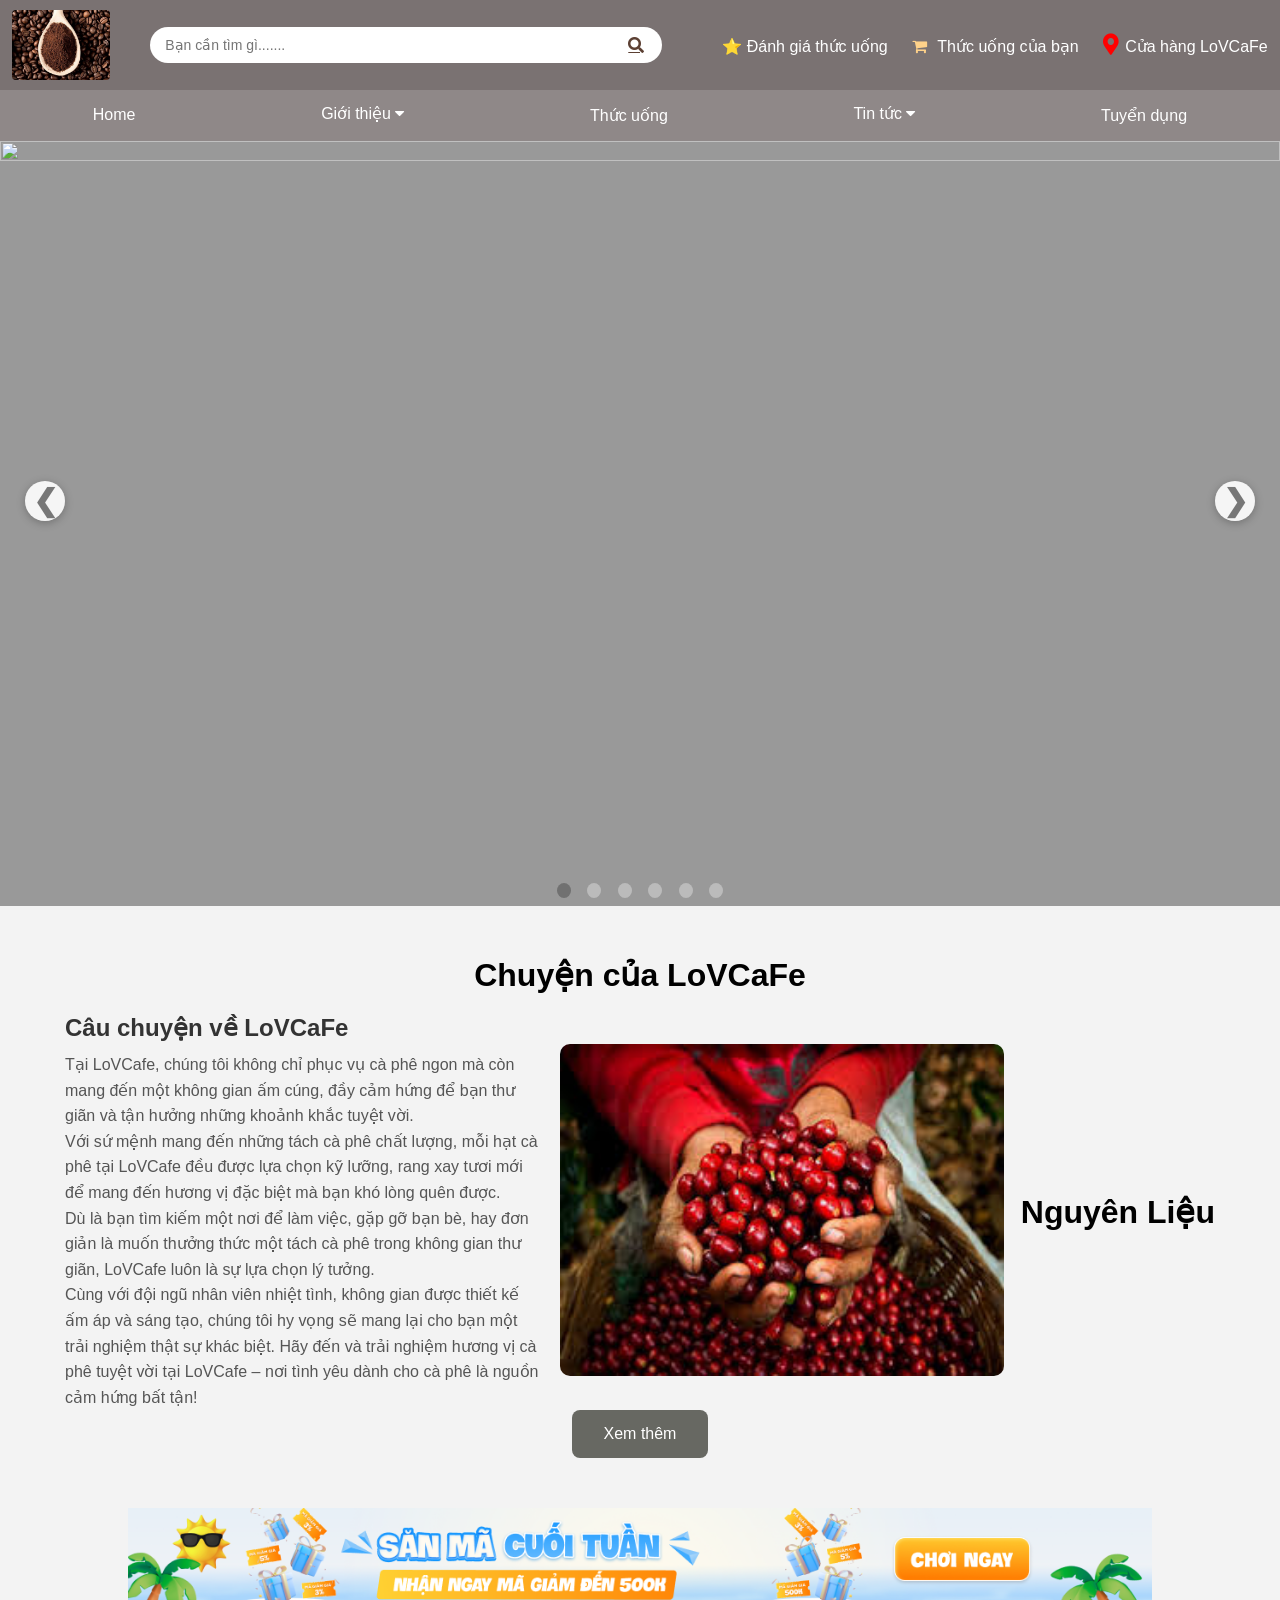
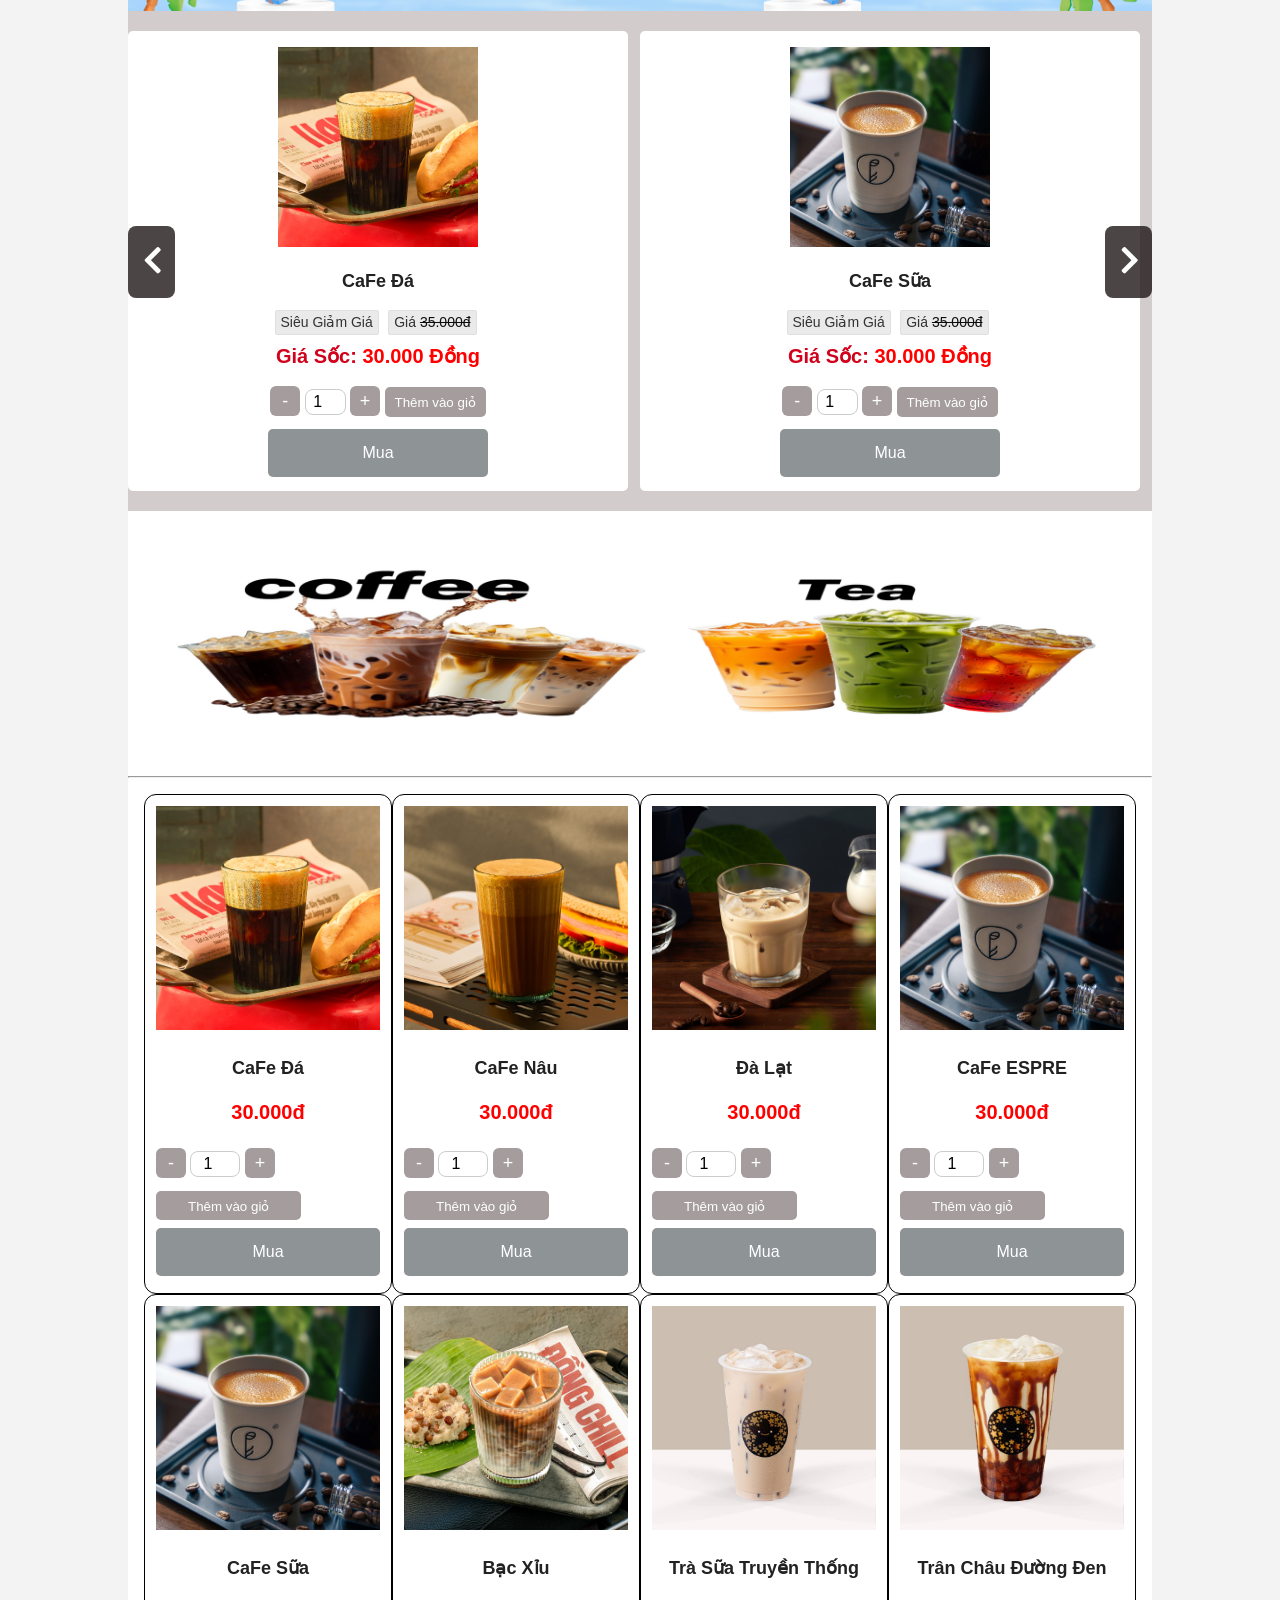
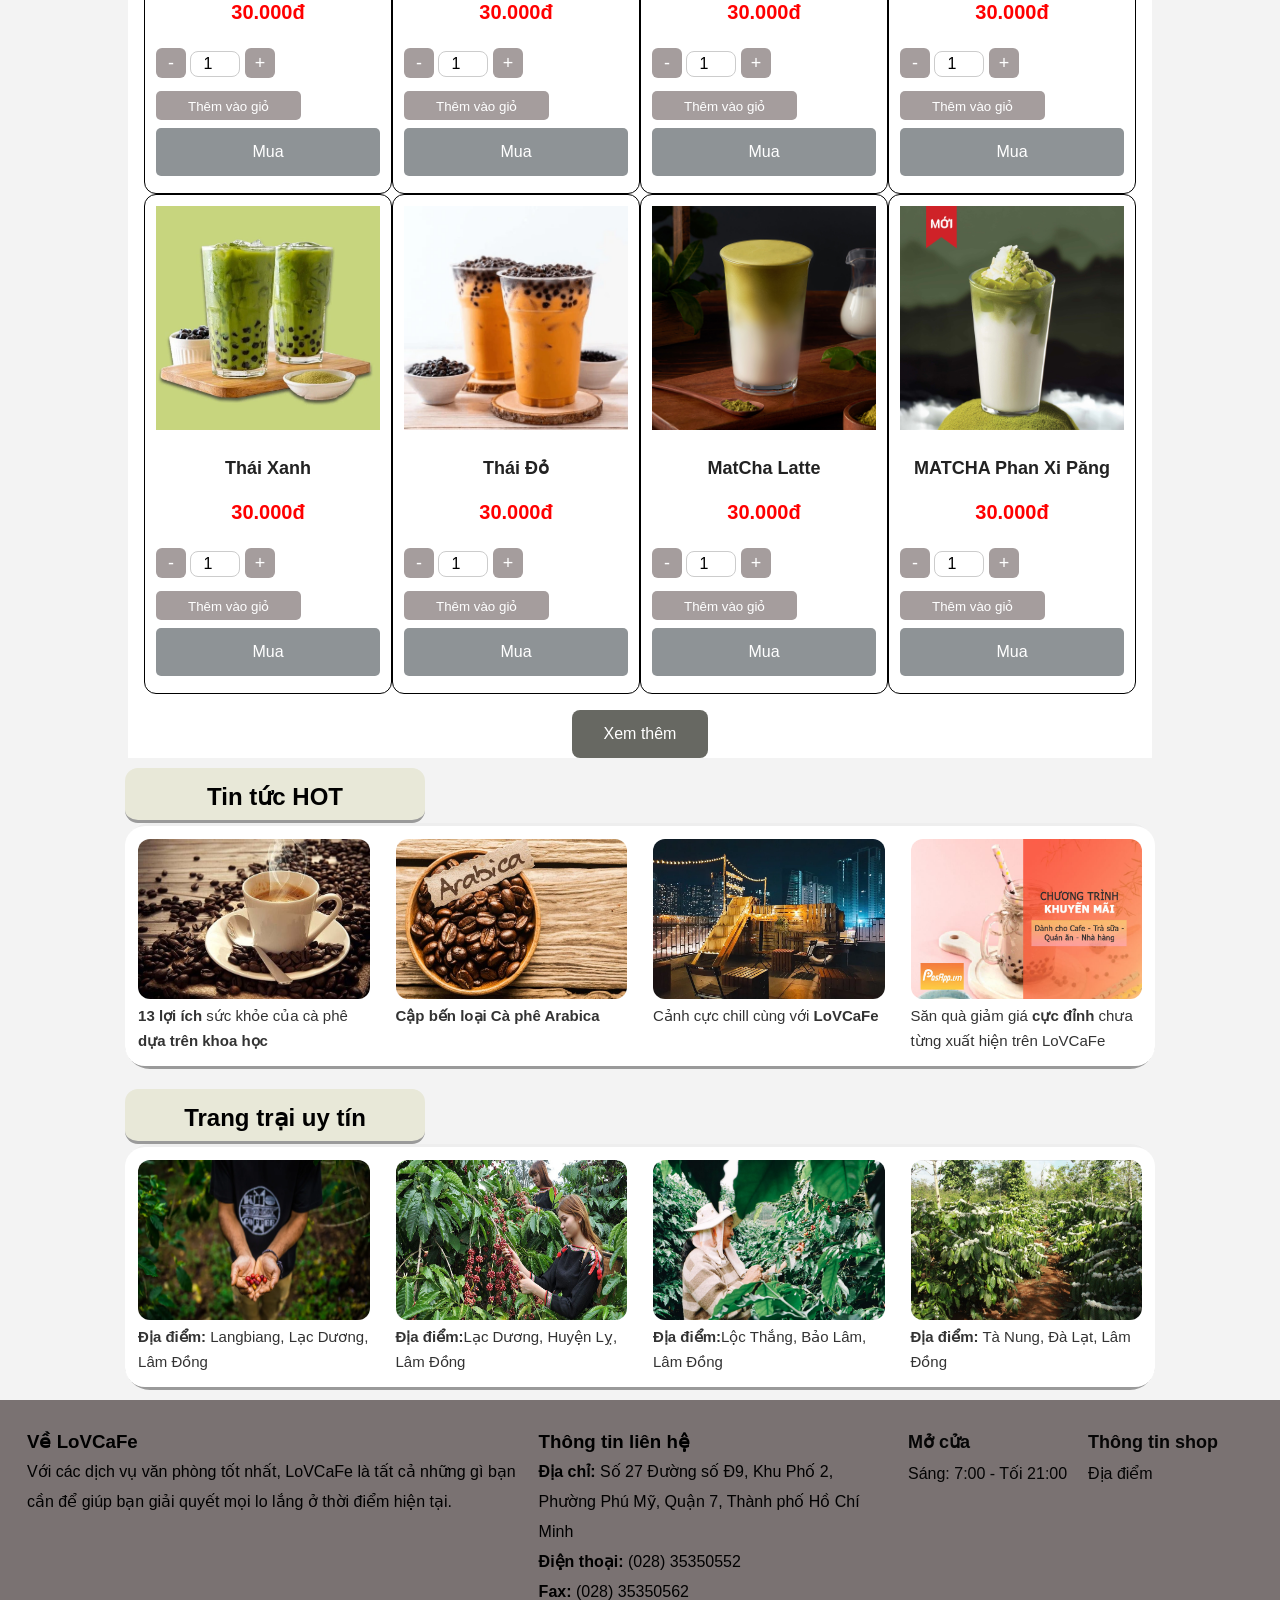
==== Index.html @ c9f4dc03 "lovCafe project" ====
<!DOCTYPE html>
<html lang="en">
<head>
    <meta charset="UTF-8">
    <meta name="viewport" content="width=device-width, initial-scale=1.0">

    <link rel="icon" type="image/x-icon" href="IMG/cafe.png">
    <link rel="stylesheet" href="Css/cafe_css.css"/>
    <link rel="stylesheet" href="https://use.fontawesome.com/releases/v5.6.3/css/all.css" />
    <link rel="stylesheet" href="https://cdnjs.cloudflare.com/ajax/libs/font-awesome/4.7.0/css/font-awesome.min.css">
    <link rel="stylesheet" href="Css/footer.css">
    <link rel="stylesheet" href="Css/cart.css">
   <!-- <link rel="stylesheet" href="Css/light_night.css">-->
    <title>LoVCaFe</title>
</head>
<body>

<div id="header"></div>


<div id="v3">
 <div class="slideshow-container">

            <div class="mySlides fade">
                <div class="numbertext"></div>
                <img src="img/slide1.jpg" >
                <div class="text"></div>
            </div>

            <div class="mySlides fade">
                <div class="numbertext"></div>
                <img src="img/slide2.jpg" >
                <div class="text"></div>
            </div>

            <div class="mySlides fade">
                <div class="numbertext"></div>
                <img src="img/slide3.jpg" >
                <div class="text"></div>
            </div>
            <div class="mySlides fade">
                <div class="numbertext"></div>
                <img src="img/slide4.jpg" >
                <div class="text"></div>
            </div>
            <div class="mySlides fade">
                <div class="numbertext"></div>
                <img src="img/slide5.jpg" >
                <div class="text"></div>
            </div>
            <div class="mySlides fade">
                <div class="numbertext"></div>
                <img src="img/slide6.jpg" >
                <div class="text"></div>
            </div>

            <a class="prev" onclick="plusSlides(-1)">❮</a>
            <a class="next" onclick="plusSlides(1)">❯</a>

        </div>
        <br>

        <div style="text-align:center">
            <span class="dot" onclick="currentSlide(1)"></span>
            <span class="dot" onclick="currentSlide(2)"></span>
            <span class="dot" onclick="currentSlide(3)"></span>
            <span class="dot" onclick="currentSlide(4)"></span>
            <span class="dot" onclick="currentSlide(5)"></span>
            <span class="dot" onclick="currentSlide(6)"></span>
        </div>

    
</div>

   
<div  id ="story_v4">
    <div class="title" >
        <H1>Chuyện của LoVCaFe</H1>
    </div>
    <div class="story_input">
        <div class="story">
            <H2>Câu chuyện về LoVCaFe</H2>
            <p>Tại LoVCafe, chúng tôi không chỉ phục vụ cà phê ngon mà còn mang đến một không gian ấm cúng, đầy cảm hứng để bạn thư giãn và tận hưởng những khoảnh khắc tuyệt vời.</br> 
                Với sứ mệnh mang đến những tách cà phê chất lượng, mỗi hạt cà phê tại LoVCafe đều được lựa chọn kỹ lưỡng, rang xay tươi mới để mang đến hương vị đặc biệt mà bạn khó lòng quên được.
            </br>Dù là bạn tìm kiếm một nơi để làm việc, gặp gỡ bạn bè, hay đơn giản là muốn thưởng thức một tách cà phê trong không gian thư giãn, LoVCafe luôn là sự lựa chọn lý tưởng. </br>Cùng với đội ngũ nhân viên nhiệt tình, không gian được thiết kế ấm áp và sáng tạo, 
            chúng tôi hy vọng sẽ mang lại cho bạn một trải nghiệm thật sự khác biệt.
            Hãy đến và trải nghiệm hương vị cà phê tuyệt vời tại LoVCafe – nơi tình yêu dành cho cà phê là nguồn cảm hứng bất tận!</p>
        </div>   
        <div class="img_story">
            <img src="IMG/story.jpg" >
        </div>
        <div class="title_right">
            <h1>Nguyên Liệu</h1>
        </div>
    </div> 
  
   <button class="btn" onclick="location.href='story.html';">Xem thêm</button>
</div>

<div  id="v6">
        <img id="sale" class="giamgia-review" src="IMG/v6.png">
</div>




<div id="v7">
        <div  class="review" >

            <i class="fas btn fa-chevron-left btnLeft"></i>
            <i class="fas btn fa-chevron-right btnRight"></i>

            <div class="review-box">
            

                <div class="box card product" 
                data-name="Cà Phê Đá"
                data-price="30000"
                data-img="IMG_SP/CF_da.jpg"
                data-desc="Cà phê đá truyền thống Việt Nam, đậm đà hương vị.">              
                    <a onclick="goDetail(this.closest('.product'))"><img class="box_img" src="IMG_SP/CF_da.jpg"></a>
                  <a onclick="goDetail(this.closest('.product'))"><h3>CaFe Đá</h3></a>
                    <div class="tab_khung">
                        <a href=""><p class="v8_left khung">Siêu Giảm Giá <span class="gia-goc"></span></p></a>
                        <a href=""><p class="v8_right khung">Giá <span class="gia-goc">35.000đ</span></p></a>
                        <p  class="gia">Giá Sốc: <span class="gia-moi">30.000 Đồng</span></p>               
                    </div>
                    <div class="quantity-box-cart">  
                        <div class="quantity-box">
                            <button class="qty-btn minus">-</button>
                            <input type="number" class="qty-input_box" value="1" min="1" max="20">
                            <button class="qty-btn plus">+</button>
                            <button  class="add-cart-btn_box">Thêm vào giỏ</button> 
                        </div>
                    </div>
                    <button onclick="goDetail(this.closest('.product'))" class="btn_box">Mua</button>
                </div>

                <div class="box card product" 
                data-name="Cà Phê Sữa"
                data-price="30000"
                data-img="IMG_SP/cafesua.jpg"
                data-desc="Cà phê sữa truyền thống Việt Nam, đậm đà hương vị sữa và cà phê.">  
                  <a onclick="goDetail(this.closest('.product'))"><img class="box_img" src="IMG_SP/cafesua.jpg">
                  <a onclick="goDetail(this.closest('.product'))"></a><h3>CaFe Sữa</h3>
                    <div class="tab_khung">
                        <a href=""><p class="v8_left khung">Siêu Giảm Giá <span class="gia-goc"></span></p></a>
                        <a href=""><p class="v8_right khung">Giá <span class="gia-goc">35.000đ</span></p></a>
                        <p class="gia">Giá Sốc: <span class="gia-moi">30.000 Đồng</span></p>               
                    </div>
                    <div class="quantity-box-cart">  
                        <div class="quantity-box">
                            <button class="qty-btn minus">-</button>
                            <input type="number" class="qty-input_box" value="1" min="1" max="20">
                            <button class="qty-btn plus">+</button>
                            <button class="add-cart-btn_box">Thêm vào giỏ</button> 
                        </div>
                    </div>
                    <button onclick="goDetail(this.closest('.product'))" class="btn_box">Mua</button>
                </div>
                <div class="box card product"
                data-name="Cà Phê Đà Đạt"
                data-price="35000"
                data-img="IMG_SP/Dalat.jpg"
                data-desc="Cà phê hương vị giá lạnh từ vùng đất Đà Lạt.">
                    <a onclick="goDetail(this.closest('.product'))"><img class="box_img" src="IMG_SP/Dalat.jpg"></a>
                    <a  onclick="goDetail(this.closest('.product'))"><h3>CaFe Đà Lạt</h3> 
                    <div class="tab_khung">
                        <a href=""><p class="v8_left khung">Siêu Giảm Giá <span class="gia-goc"></span></p></a>
                        <a href=""><p class="v8_right khung">Giá <span class="gia-goc">40.000đ</span></p></a>
                        <p class="gia">Giá Sốc: <span class="gia-moi">35.000 Đồng</span></p></a>               
                    </div>
                    <div class="quantity-box-cart">  
                        <div class="quantity-box">
                            <button class="qty-btn minus">-</button>
                            <input type="number" class="qty-input_box" value="1" min="1" max="20">
                            <button class="qty-btn plus">+</button>
                            <button class="add-cart-btn_box">Thêm vào giỏ</button> 
                        </div>
                    </div>
                    <button onclick="goDetail(this.closest('.product'))"  class="btn_box">Mua</button>
                </div>
                <div class="box card product"
                data-name="Trân Châu Đường Đen"
                data-price="30000"
                data-img="IMG_SP/ttduongden.jpg"
                data-desc="Hương vị trà sữa cùng đường đen khó quên">
                    <a onclick="goDetail(this.closest('.product'))" ><img class="box_img" src="IMG_SP/ttduongden.jpg"></a>
                    <a onclick="goDetail(this.closest('.product'))" ><h3>Trân Châu Đường Đen</h3></a>
                    <div class="tab_khung">
                        <a href=""><p class="v8_left khung">Siêu Giảm Giá <span class="gia-goc"></span></p></a>
                        <a href=""><p class="v8_right khung">Giá <span class="gia-goc">35.000đ</span></p></a>
                        <p class="gia">Giá Sốc: <span class="gia-moi">30.000 Đồng</span></p></a>               
                    </div>
                    <div class="quantity-box-cart">  
                        <div class="quantity-box">
                            <button class="qty-btn minus">-</button>
                            <input type="number" class="qty-input_box" value="1" min="1" max="20">
                            <button class="qty-btn plus">+</button>
                            <button class="add-cart-btn_box">Thêm vào giỏ</button> 
                        </div>
                    </div>
                    <button onclick="goDetail(this.closest('.product'))" class="btn_box">Mua</button>
                </div>
                 <div class="box card product"
                data-name="Trà Sữa Truyền Thống"
                data-price="30000"
                data-img="IMG_SP/tttthong.jpg"
                data-desc="Trà Sữa truyền thống Việt Nam, đậm đà hương vị.">
                    <a onclick="goDetail(this.closest('.product'))" ><img class="box_img" src="IMG_SP/tttthong.jpg"></a>
                    <a onclick="goDetail(this.closest('.product'))" ><h3>Trà Sữa Truyền Thống</h3></a>
                    <div class="tab_khung">
                        <a href=""onclick="goDetail(this.closest('.product'))" ><p class="v8_left khung">Siêu Giảm Giá <span class="gia-goc"></span></p></a>
                        <a href=""><p class="v8_right khung">Giá <span class="gia-goc">35.000đ</span></p></a>
                        <p class="gia">Giá Sốc: <span class="gia-moi">30.000 Đồng</span></p></a>               
                    </div>
                    <div class="quantity-box-cart">  
                        <div class="quantity-box">
                            <button class="qty-btn minus">-</button>
                            <input type="number" class="qty-input_box" value="1" min="1" max="20">
                            <button class="qty-btn plus">+</button>
                            <button class="add-cart-btn_box">Thêm vào giỏ</button> 
                        </div>
                    </div>
                    <button onclick="goDetail(this.closest('.product'))" class="btn_box">Mua</button>
                </div>
                <div class="box card product"
                data-name="Trà Sữa Thái Xanh"
                data-price="30000"
                data-img="IMG_SP/thaixanh.jpg"
                data-desc="Trà sữa thái xanh Việt Nam, đậm đà hương vị,hương vị thái dứa.">
                    <a onclick="goDetail(this.closest('.product'))"><img class="box_img" src="IMG_SP/thaixanh.jpg"></a>
                    <a  onclick="goDetail(this.closest('.product'))" ><h3>Thái Xanh</h3></a>
                    <div class="tab_khung">
                        <a ><p class="v8_left khung">Siêu Giảm Giá <span class="gia-goc"></span></p></a>
                        <a><p class="v8_right khung">Giá <span class="gia-goc">35.000đ</span></p></a>
                        <p class="gia">Giá Sốc: <span class="gia-moi">30.000 Đồng</span></p></a>               
                    </div>
                    <div class="quantity-box-cart">  
                        <div class="quantity-box">
                            <button class="qty-btn minus">-</button>
                            <input type="number" class="qty-input_box" value="1" min="1" max="20">
                            <button class="qty-btn plus">+</button>
                            <button class="add-cart-btn_box">Thêm vào giỏ</button> 
                        </div>
                    </div>
                    <button onclick="goDetail(this.closest('.product'))"  class="btn_box">Mua</button>
                </div>

                <div class="box card product"              
                data-name="Trà Sữa Thái Đỏ"
                data-price="30000"
                data-img="IMG_SP/thaido.jpg"
                data-desc="Trà sữa thái đỏ Việt Nam, đậm đà hương vị,hương vị tuyệt vời">
                    <a onclick="goDetail(this.closest('.product'))"><img class="box_img" src="IMG_SP/thaido.jpg"></a>
                    <a onclick="goDetail(this.closest('.product'))"><h3>Trà Sữa Thái Đỏ</h3></a>
                    <div class="tab_khung">
                        <a href=""><p class="v8_left khung">Siêu Giảm Giá <span class="gia-goc"></span></p></a>
                        <a href=""><p class="v8_right khung">Giá <span class="gia-goc">35.000đ</span></p></a>
                        <p class="gia">Giá Sốc: <span class="gia-moi">30.000 Đồng</span></p></a>               
                    </div>
                    <div class="quantity-box-cart">  
                        <div class="quantity-box">
                            <button class="qty-btn minus">-</button>
                            <input type="number" class="qty-input_box" value="1" min="1" max="20">
                            <button class="qty-btn plus">+</button>
                            <button class="add-cart-btn_box">Thêm vào giỏ</button> 
                        </div>
                    </div>
                    <button onclick="goDetail(this.closest('.product'))" class="btn_box">Mua</button>
                </div>
                <div class="box card product"                              
                data-name="MatCha Latte"
                data-price="30000"
                data-img="IMG_SP/MATCHA_LATTE.jpg"
                data-desc="MATCHA LATTE Việt Nam, đậm đà hương vị, bùng nổ cảm xúc.">
                    <a onclick="goDetail(this.closest('.product'))"><img class="box_img" src="IMG_SP/MATCHA_LATTE.jpg"></a>
                    <a onclick="goDetail(this.closest('.product'))"><h3>MATCHA LATTE</h3></a>
                    <div class="tab_khung">
                        <a href=""><p class="v8_left khung">Siêu Giảm Giá <span class="gia-goc"></span></p></a>
                        <a href=""><p class="v8_right khung">Giá <span class="gia-goc">35.000đ</span></p></a>
                        <p class="gia">Giá Sốc: <span class="gia-moi">30.000 Đồng</span></p></a>               
                    </div>
                    <div class="quantity-box-cart">  
                        <div class="quantity-box">
                            <button class="qty-btn minus">-</button>
                            <input type="number" class="qty-input_box" value="1" min="1" max="20">
                            <button class="qty-btn plus">+</button>
                            <button class="add-cart-btn_box">Thêm vào giỏ</button> 
                        </div>
                    </div>
                    <button  onclick="goDetail(this.closest('.product'))" class="btn_box">Mua</button>
                </div>
            </div>
        </div>
     

    </div>

 <div id="v8">
        <div class="v8_menu">
            <img  class="v8_backround" src="IMG/sanpham.png">
            <hr>
            <div class="row">
                <div class="column product"           
                data-name="Cà Phê Đá"
                data-price="30000"
                data-img="IMG_SP/CF_da.jpg"
                data-desc="Cà phê đá truyền thống Việt Nam, đậm đà hương vị.">
                   <a onclick="goDetail(this.closest('.product'))">  <img class="v8_img" src="IMG_SP/CF_da.jpg"></a>
                    <a onclick="goDetail(this.closest('.product'))" ><h3>CaFe Đá</h3></a>
                    <p class="gia"> <span class="gia-moi">30.000đ </span></p></a>
                   <div class="quantity-box-cart">  
                    <div class="quantity-box">
                            <button class="qty-btn minus">-</button>
                            <input type="number" class="qty-input" value="1" min="1" max="20">
                            <button class="qty-btn plus">+</button>
                            <button class="add-cart-btn">Thêm vào giỏ</button> 
                        </div>
                    </div>
                    <button  onclick="goDetail(this.closest('.product'))" class="btn_row">Mua</button>
                </div>
               
                <div class="column product" 
                data-name="Cà Phê Nâu "
                data-price="30000"
                data-img="IMG_SP/CF_nau.jpg"
                data-desc="Cà phê nâu mang hương vị đậm đà.">
                    <a onclick="goDetail(this.closest('.product'))" ><img class="v8_img" src="IMG_SP/CF_nau.jpg"></a>
                    <a onclick="goDetail(this.closest('.product'))" ><h3>CaFe Nâu</h3></a>
                    <p class="gia"> <span class="gia-moi">30.000đ </span></p></a>
                    <div class="quantity-box-cart">  
                        <div class="quantity-box">
                            <button class="qty-btn minus">-</button>
                            <input type="number" class="qty-input" value="1" min="1" max="20">
                            <button class="qty-btn plus">+</button>
                            <button  class="add-cart-btn">Thêm vào giỏ</button> 
                        </div>
                    </div>
                    
                
                    <button onclick="goDetail(this.closest('.product'))"  class="btn_row">Mua</button>
                </div>
                <div class="column product"
                data-name="Cà Phê Đà Đạt"
                data-price="30000"
                data-img="IMG_SP/Dalat.jpg"
                data-desc="Cà phê hương vị giá lạnh từ vùng đất Đà Lạt.">
                    <a onclick="goDetail(this.closest('.product'))" ><img class="v8_img" src="IMG_SP/Dalat.jpg"></a>
                    <a onclick="goDetail(this.closest('.product'))" ><h3>Đà Lạt</h3></a>
                    <p class="gia"> <span class="gia-moi">30.000đ </span></p></a>
                    <div class="quantity-box-cart">  
                        <div class="quantity-box">
                            <button class="qty-btn minus">-</button>
                            <input type="number" class="qty-input" value="1" min="1" max="20">
                            <button class="qty-btn plus">+</button>
                            <button class="add-cart-btn">Thêm vào giỏ</button> 
                        </div>
                    </div>
                   
                
                    <button onclick="goDetail(this.closest('.product'))" class="btn_row">Mua</button>
                </div>
                <div class="column product"
                data-name="CaFe ESPRE"
                data-price="30000"
                data-img="IMG_SP/PHÊ ESPRESSO.jpg"
                data-desc="Cà phê hương vị hoàn toàn mới.">
                    <a   onclick="goDetail(this.closest('.product'))"><img class="v8_img" src="IMG_SP/PHÊ ESPRESSO.jpg"></a>
                    <a onclick="goDetail(this.closest('.product'))"  onclick="goDetail(this.closest('.product'))"><h3>CaFe ESPRE</h3></a>
                    <p class="gia"> <span class="gia-moi">30.000đ </span></p></a>
                    <div class="quantity-box-cart">  
                        <div class="quantity-box">
                            <button class="qty-btn minus">-</button>
                            <input type="number" class="qty-input" value="1" min="1" max="20">
                            <button class="qty-btn plus">+</button>
                            <button class="add-cart-btn">Thêm vào giỏ</button> 
                        </div>
                    </div>
                    
                    <button onclick="goDetail(this.closest('.product'))"  class="btn_row">Mua</button>
                </div>
                <div class="column product"    
                data-name="Cà Phê Sữa"
                data-price="30000"
                data-img="IMG_SP/cafesua.jpg"
                data-desc="Cà phê sữa truyền thống Việt Nam, đậm đà hương vị sữa và cà phê.">
                    <a onclick="goDetail(this.closest('.product'))"  onclick="goDetail(this.closest('.product'))"><img class="v8_img" src="IMG_SP/cafesua.jpg"></a>
                    <a onclick="goDetail(this.closest('.product'))"  onclick="goDetail(this.closest('.product'))"><h3>CaFe Sữa</h3></a>
                    <p class="gia"> <span class="gia-moi">30.000đ </span></p></a>
                    <div class="quantity-box-cart">  
                        <div class="quantity-box">
                            <button class="qty-btn minus">-</button>
                            <input type="number" class="qty-input" value="1" min="1" max="20">
                            <button class="qty-btn plus">+</button>
                            <button class="add-cart-btn">Thêm vào giỏ</button> 
                        </div>
                    </div>
                    
                
                    <button onclick="goDetail(this.closest('.product'))"  class="btn_row">Mua</button>
                </div>
                <div class="column product"
                data-name="Bạc Xỉu "
                data-price="30000"
                data-img="IMG_SP/bacxiu.jpg"
                data-desc="Hương vị thơm ngon,đầy ngọt ngào.">
                    <a onclick="goDetail(this.closest('.product'))"><img class="v8_img" src="IMG_SP/bacxiu.jpg "></a>
                    <a onclick="goDetail(this.closest('.product'))"><h3>Bạc Xỉu</h3></a>
                    <p class="gia"> <span class="gia-moi">30.000đ </span></p></a>
                    <div class="quantity-box-cart">  
                        <div class="quantity-box">
                            <button class="qty-btn minus">-</button>
                            <input type="number" class="qty-input" value="1" min="1" max="20">
                            <button class="qty-btn plus">+</button>
                            <button class="add-cart-btn">Thêm vào giỏ</button> 
                        </div>
                    </div>
                    
                    <button onclick="goDetail(this.closest('.product'))" class="btn_row">Mua</button>
                </div>
                <div class="column product"
                data-name="Trà Sữa Truyền Thống "
                data-price="30000"
                data-img="IMG_SP/tttthong.jpg"
                data-desc="Trà Sữa truyền thống Việt Nam, đậm đà hương vị.">
                    <a onclick="goDetail(this.closest('.product'))"><img class="v8_img" src="IMG_SP/tttthong.jpg"></a>
                    <a onclick="goDetail(this.closest('.product'))"><h3>Trà Sữa Truyền Thống</h3></a>
                    <p class="gia"> <span class="gia-moi">30.000đ </span></p></a>
                    <div class="quantity-box-cart">  
                        <div class="quantity-box">
                            <button class="qty-btn minus">-</button>
                            <input type="number" class="qty-input" value="1" min="1" max="20">
                            <button class="qty-btn plus">+</button>
                            <button class="add-cart-btn">Thêm vào giỏ</button> 
                        </div>
                    </div>
                   
                
                    <button onclick="goDetail(this.closest('.product'))" class="btn_row">Mua</button>
                </div>
                <div class="column product"
                data-name="Trân Châu Đường Đen"
                data-price="30000"
                data-img="IMG_SP/ttduongden.jpg"
                data-desc="Hương vị trà sữa cùng đường đen khó quên">
                    <a onclick="goDetail(this.closest('.product'))"  onclick="goDetail(this.closest('.product'))"><img class="v8_img" src="IMG_SP/ttduongden.jpg"></a>
                    <a  onclick="goDetail(this.closest('.product'))" onclick="goDetail(this.closest('.product'))"><h3>Trân Châu Đường Đen</h3></a>
                    <p class="gia"> <span class="gia-moi">30.000đ </span></p></a>
                    <div class="quantity-box-cart">  
                        <div class="quantity-box">
                            <button class="qty-btn minus">-</button>
                            <input type="number" class="qty-input" value="1" min="1" max="20">
                            <button class="qty-btn plus">+</button>
                            <button class="add-cart-btn">Thêm vào giỏ</button> 
                        </div>
                    </div>
                   
                
                    <button onclick="goDetail(this.closest('.product'))"  class="btn_row">Mua</button>
                </div>
                <div class="column product"
                data-name="Trà Sữa Thái Xanh"
                data-price="30000"
                data-img="IMG_SP/thaixanh.jpg"
                data-desc="Trà sữa thái xanh Việt Nam, đậm đà hương vị,hương vị thái dứa.">
                    <a onclick="goDetail(this.closest('.product'))"><img class="v8_img" src="IMG_SP/thaixanh.jpg"></a>
                    <a onclick="goDetail(this.closest('.product'))"><h3>Thái Xanh</h3></a>
                    <p class="gia"> <span class="gia-moi">30.000đ </span></p></a>
                    <div class="quantity-box-cart">  
                        <div class="quantity-box">
                            <button class="qty-btn minus">-</button>
                            <input type="number" class="qty-input" value="1" min="1" max="20">
                            <button class="qty-btn plus">+</button>
                            <button class="add-cart-btn">Thêm vào giỏ</button> 
                        </div>
                    </div>

                
                    <button onclick="goDetail(this.closest('.product'))" class="btn_row">Mua</button>
                </div>
                <div class="column product"
                data-name="Trà Sữa Thái Đỏ"
                data-price="30000"
                data-img="IMG_SP/thaido.jpg"
                data-desc="Trà sữa thái đỏ Việt Nam, đậm đà hương vị,hương vị tuyệt vời">
                    <a  onclick="goDetail(this.closest('.product'))" onclick="goDetail(this.closest('.product'))"><img class="v8_img" src="IMG_SP/thaido.jpg"></a>
                    <a  onclick="goDetail(this.closest('.product'))" onclick="goDetail(this.closest('.product'))"><h3>Thái Đỏ</h3></a>
                    <p class="gia"> <span class="gia-moi">30.000đ </span></p></a>
                    <div class="quantity-box-cart">  
                        <div class="quantity-box">
                            <button class="qty-btn minus">-</button>
                            <input type="number" class="qty-input" value="1" min="1" max="20">
                            <button class="qty-btn plus">+</button>
                            <button class="add-cart-btn">Thêm vào giỏ</button> 
                        </div>
                    </div>
                        
                    <button  onclick="goDetail(this.closest('.product'))"  class="btn_row">Mua</button>
                </div>
                <div class="column product"
                data-name="MatCha Latte"
                data-price="30000"
                data-img="IMG_SP/MATCHA_LATTE.jpg"
                data-desc="MATCHA LATTE Việt Nam, đậm đà hương vị, bùng nổ cảm xúc.">
                    <a onclick="goDetail(this.closest('.product'))"><img class="v8_img" src="IMG_SP/MATCHA_LATTE.jpg"></a>
                    <a onclick="goDetail(this.closest('.product'))"><h3>MatCha Latte</h3></a>
                    <p class="gia"> <span class="gia-moi">30.000đ </span></p></a>
                    <div class="quantity-box-cart">  
                        <div class="quantity-box">
                            <button class="qty-btn minus">-</button>
                            <input type="number" class="qty-input" value="1" min="1" max="20">
                            <button class="qty-btn plus">+</button>
                            <button class="add-cart-btn">Thêm vào giỏ</button> 
                        </div>
                    </div>
        
                    <button onclick="goDetail(this.closest('.product'))" class="btn_row">Mua</button>
                </div>

                <div class="column product"
                data-name="MATCHA Phan Xi Păng"
                data-price="30000"
                data-img="IMG_SP/MatchaPXP.jpg"
                data-desc="MATCHA Phan Xi Păng Việt Nam, đậm đà hương vị, bùng nổ cảm xúc.">
                    <a onclick="goDetail(this.closest('.product'))"  onclick="goDetail(this.closest('.product'))"><img class="v8_img" src="IMG_SP/MatchaPXP.jpg"></a>
                    <a onclick="goDetail(this.closest('.product'))"  onclick="goDetail(this.closest('.product'))"><h3>MATCHA Phan Xi Păng</h3></a>
                    <p class="gia"> <span class="gia-moi">30.000đ </span></p></a>
                    <div class="quantity-box-cart">  
                        <div class="quantity-box ">
                            <button class="qty-btn minus">-</button>
                            <input type="number" class="qty-input" value="1" min="1" max="20">
                            <button class="qty-btn plus">+</button>
                            <button class="add-cart-btn">Thêm vào giỏ</button> 
                        </div>
                    </div>
                    <button onclick="goDetail(this.closest('.product'))" class="btn_row">Mua</button>
                </div> 
            </div>
            <div class="btn_menu">
            <button class="btn_menu_product" onclick="location.href='product.html';">Xem thêm</button>
            </div>
        </div>
    </div>


    <div id="v9_a">
        <h2 class="v9_textCn">Tin tức HOT</h2>
        <div class="technology">
            
            <div class="v9_tab">
                <a href="https://www.vinmec.com/vie/bai-viet/13-loi-ich-suc-khoe-cua-ca-phe-dua-tren-khoa-hoc-vi"><img class="v9_img" src="IMG/tintuc1.jpg" /></a>
                <a href="https://www.vinmec.com/vie/bai-viet/13-loi-ich-suc-khoe-cua-ca-phe-dua-tren-khoa-hoc-vi"><p><b>13 lợi ích </b> sức khỏe của cà phê<b> dựa trên khoa học</b> </p></a>
            </div>
            <div class="v9_tab">
                <a href="#"><img class="v9_img" src="IMG/tintuc2.jpg" /></a>
                <a href="#"><p><b>Cập bến loại Cà phê Arabica</b> </p></a>
            </div>
            <div class="v9_tab">
                <a href="#"><img class="v9_img" src="IMG/tintuc3.jpg" /></a>
                <a href="#"> <p>Cảnh cực chill cùng với <b>LoVCaFe</b> </p></a>
            </div>
            <div class="v9_tab">
                <a href=""><img class="v9_img" src="IMG/tintuc4.jpg" /></a>
                <a href=""><p>Săn quà giảm giá <b>cực đỉnh</b> chưa từng xuất hiện trên LoVCaFe</p></a>
            </div>
        </div>
    </div>
    <div id="v9_b">
        <h2 class="v9_textCn">Trang trại uy tín </h2>
               <div class="technology">
            
            <div class="v9_tab">
                <a href="https://www.vinmec.com/vie/bai-viet/13-loi-ich-suc-khoe-cua-ca-phe-dua-tren-khoa-hoc-vi"><img class="v9_img" src="IMG/nguongoc1.jpg" /></a>
                <a href="https://www.vinmec.com/vie/bai-viet/13-loi-ich-suc-khoe-cua-ca-phe-dua-tren-khoa-hoc-vi"><p><b>Địa điểm: </b>Langbiang, Lạc Dương, Lâm Đồng   </p></a>
            </div>
            <div class="v9_tab">
                <a href="#"><img class="v9_img" src="IMG/nguongoc2.jpg" /></a>
                <a href="#"><p><b>Địa điểm:</b>Lạc Dương, Huyện Lỵ, Lâm Đồng </p></a>
            </div>
            <div class="v9_tab">
                <a href="#"><img class="v9_img" src="IMG/nguongoc3.jpg" /></a>
                <a href="#"> <p><b>Địa điểm:</b>Lộc Thắng, Bảo Lâm, Lâm Đồng </p></a>
            </div>
            <div class="v9_tab">
                <a href=""><img class="v9_img" src="IMG/nguongoc4.jpg" /></a>
                <a href=""><p><b>Địa điểm:</b> Tà Nung, Đà Lạt, Lâm Đồng</p></a>
            </div>
        </div>
        </div>
 <div id="footer"></div>
<script src="JS/CF.js" ></script>
    <!--<script src="JS/light_night.js" ></script>-->
<!-- ==========<script src="JS/filter.js"></script>  ========== -->

<script src="JS/header_footer.js" ></script>
<script src="JS/Box-action.js"></script>
<script src="JS/cart.js"></script>
<script src="JS/chitietsp.js"></script>
<script src="JS/anima_Index_Cafe.js"></script>


</body>
</html>
---- Css/cafe_css.css ----
* {
  box-sizing: border-box;
  margin: 0;
  padding: 0;
}

 

/* CSS cho body và nền */




 body {
            font-family: Arial, sans-serif;
            margin: 0px;
            padding: 0px;
            height: auto;
            background: #f3f3f3;
        }
        #v1{
            background-color: #7a7272;  ;
        }
.menu {
  display: flex;
  align-items: center;
  justify-content: center;
  gap: 40px;
  height: 90px;
}

/* Logo */
.v1_img_dmx {
  height: 70px;
  width: auto;
  border-radius: 4px;
}

/* Thanh tìm kiếm */
.search-box {
  position: relative;
  width: 40%;
}

.search-box input[type="text"] {
  width: 100%;
  height: 36px;
  border-radius: 20px;
  border: none;
  padding: 0 40px 0 15px;
  font-size: 14px;
  outline: none;
  transition: 0.3s;
}

.search-box input[type="text"]:focus {
  box-shadow: 0 0 6px rgba(255, 255, 255, 0.6);
}

.search-box a {
  position: absolute;
  right: 12px;
  top: 50%;
  transform: translateY(-50%);
  color: #5c4033;
  background: #fff;
  border-radius: 50%;
  width: 28px;
  height: 28px;
  display: flex;
  align-items: center;
  justify-content: center;
  transition: 0.3s;
}

.search-box a:hover {
  background: #d0b49f;
  color: #fff;
}

/* Menu phụ bên phải */
.v1_tab_menu {
  text-align: right;
}

.v1_tab_menu ul {
  list-style: none;
}

.v1_tab_menu li {
  display: inline-block;
  margin-left: 20px;
}

.v1_tab_menu li a {
  text-decoration: none;
  color: #fff;
  font-weight: 500;
  transition: 0.3s;
}

.v1_tab_menu li a:hover {
  color: #ffd28a;
}

.v1_tab_menu i {
  margin-right: 6px;
  color: #ffd28a;
}

        .v1_map {
                font-size: 21px;
                color: red;
            }
            
        .fa-shopping-cart {
            font-size: 21px;
        }
        .fa-phone-square {
            font-size: 21px;
        }
        #v2 {
            
        }

        .navbar {
            overflow: hidden;
            background-color: #8f8888;
            display: flex;
            text-align: center;
            justify-content: space-around;
            z-index: 10;
            
        }

        .navbar a {
              
                font-size: 16px;
                color: white;
                text-align: center;
                padding: 16px 27px;
                text-decoration: none;
            }
    
        .subnav {
            
            overflow: hidden;
                 
        }

        .subnav .subnavbtn {
                font-size: 16px;
                border: none;
                outline: none;
                color: white;
                padding: 14px 27px;
                background-color: inherit;
                font-family: inherit;
                margin: 0;
            }

        .navbar a:hover, .subnav:hover .subnavbtn {
                background-color: rgb(120, 111, 111);
            }
.subnav-content {
    display: none ;
    position: absolute;
    background-color: #8f8888;
    min-width: 200px; /* cố định chiều rộng để đều nhau */
    border-radius: 4px;
    box-shadow: 0px 8px 16px rgba(0,0,0,0.2);
    z-index: 999
}

.subnav-content a {
    display: block;
    padding: 12px 20px;
    color: white;
    text-align: center; /* căn giữa text */
}


                .subnav-content a:hover {
                    background-color: #eee;
                    color: black;
                
                }

        .subnav:hover .subnav-content {
            display: block;
        }


        #v3 {
            background-color: #999999;
            margin: 0px;
            padding: 0px;
        }

        .mySlides {
            display: none
        }

        .img {
            vertical-align: middle;
            
        }

    .slideshow-container {
        position: relative;
        width: 100%;
        aspect-ratio: 16/9; /* 👈 khung sẽ tự động cao theo tỷ lệ này */
        margin: auto;
        overflow: hidden;
        border-radius: 0px;
    }
    .mySlides img {
        width: 100%;
        height: 100%;
        object-fit: cover;
    }


        /* Next & previous buttons */
        .prev, .next {
            position: absolute;
            top: 50%;
            transform: translateY(-50%);
            width: 40px;
            height: 40px;
            background-color: rgba(255, 255, 255, 0.9); /* nền trắng */
            border-radius: 50%; /* tròn đều */
            color: #777; /* màu mũi tên */
            font-size: 30px;
            font-weight: bold;
            text-align: center;
            line-height: 40px; /* căn giữa icon */
            cursor: pointer;
            transition: all 0.3s ease;
            user-select: none;
            box-shadow: 0 2px 8px rgba(0,0,0,0.25);
            z-index: 1000;
        }

        /* Vị trí cân đối hai bên */
        .prev {
            left: 25px;
        }

        .next {
            right: 25px;
        }

    /* Hiệu ứng hover */
    .prev:hover, .next:hover {
        background-color: #fff;
        color: #333;
        transform: translateY(-50%) scale(1.1);
    }


            /* On hover, add a black background color with a little bit see-through */
        .prev:hover, .next:hover {
                background-color: rgba(26, 24, 24, 0.8);
            }
        .numbertext {
            color: #1b1818;
            font-size: 12px;
            padding: 8px 12px;
            position: absolute;
            top: 0;
        }

        /* The dots/bullets/indicators */
        .dot {
            cursor: pointer;
            height: 15px;
            width: 14px;
            margin: 4px 6px;
            background-color: #bbb;
            border-radius: 50%;
            display: inline-block;
            transition: background-color 0.6s ease;
        }

            .active, .dot:hover {
                background-color: #717171;
            }

        /* Fading animation */
        .fade {
            animation-name: fade;
            animation-duration: 1.5s;
        }

        @keyframes fade {
            from {
                opacity: .4
            }

            to {
                opacity: 1
            }
        }
        /* On smaller screens, decrease text size */
        @media only screen and (max-width: 300px) {
            .prev, .next, .text {
                font-size: 11px
            }
        }

        #story_v4{
        display: flex;
        flex-direction: column;  /* Đặt các phần tử con theo cột */
        justify-content: center; /* Căn giữa theo chiều dọc */
        align-items: center;     /* Căn giữa theo chiều ngang */
        text-align: center;      /* Đảm bảo chữ và nút bấm được canh giữa */
        padding: 50px 20px;
                   }
        .title H1{
            text-align: center;
            margin-bottom: 20px;
        }
        .story h2{
            margin-bottom: 12px;
            text-align: left;
            }

        .story_input ,.btn_menu  {
        display: flex;
        align-items: center;
        justify-content: center;
        gap: 0px;
        max-width: 1150px;
        width: 100%;
        margin: auto;
        flex-wrap: wrap; /* ✅ Cho phép xuống dòng khi hẹp */
        }

        /* Phần nội dung bên trái (text) */
        .story {
        flex: 1;
        min-width: 280px;
        text-align: left;
        }

        .story h2 {
        font-size: 24px;
        margin-bottom: 10px;
        color: #333;
        }

        .story p {
        font-size: 16px;
        line-height: 1.6;
        color: #555;
        }

        /* Phần ảnh bên phải */
        .img_story {
        flex: 1;
        text-align: center;
        }

        .img_story img {
        width: 100%;
        max-width: 444px;
        height: auto;
        border-radius: 10px;
        object-fit: cover;
        }

        /* CSS cho nút */
        .btn, .btn_menu_product {
        background-color: #676862;
        border: none;
        color: white;
        padding: 15px 32px;
        text-align: center;
        text-decoration: none;
        display: inline-block;
        font-size: 16px;
        border-radius: 8px;
        cursor: pointer;
        transition: all 0.3s ease;
     
        
        
        }

        .btn:hover,.btn_menu_product:hover {
        background-color: #414137;
        transform: translateY(3px);
        box-shadow: 0px 8px 15px rgba(0, 0, 0, 0.1);
        }

        .btn:active,.btn_menu_product:active {
        background-color: #626a62;
        transform: translateY(1px);
        }

        /* Ẩn ban đầu */
#story_v4 .story,
#story_v4 .img_story,
#story_v4 .title_right,
#story_v4 .btn {
  opacity: 0;
  transform: translateY(40px);
  transition: all 0.8s ease;
}

/* Khi hiện ra */
#story_v4.show .story {
  opacity: 1;
  transform: translateY(0);
  transition-delay: 0.2s;
}

#story_v4.show .img_story {
  opacity: 1;
  transform: translateY(0);
  transition-delay: 0.4s;
}

#story_v4.show .title_right {
  opacity: 1;
  transform: translateY(0);
  transition-delay: 0.6s;
}

#story_v4.show .btn {
  opacity: 1;
  transform: translateY(0);
  transition-delay: 0.8s;
}


        
        #v4 {
            padding: 0px;
            margin: 0px;
        }

        .v4_menu {
            display: flex;
            justify-content: space-between;
            width: 80%;
            margin: auto;
            text-align: center;
        }

        .v4_tab a {
            text-decoration: none;
            color: #000000;
            font-size: 22px;
            text-align: center;
            padding: 0;
            margin: 1px;
            line-height: 0px;
        }

        .v4_tab {
            background: #fff;
            border: 1px solid rgb(23 25 22 / 7%);
            border-radius: 7px;
            padding: 15px;
        }

        #v5 {
            margin: 19px 0px 0px 153px;
        }

        .v5_marketting {
            width: 178%;
            margin: auto;
            margin-left: -12px;
        }

        #v6{
                display: flex;
            justify-content: center;

        }
       
       
        .giamgia-review {
             width: 80%;            
     
        
            }
        

      

        .gia {
            color: #d0021c;
            font-size: 20px;
            font-weight: bolder;
            margin-top: 0px;
            text-align: center;
        }

        #v7 {
                }

        .review-box {
            display: flex;
            overflow: hidden;
            transition: transform 0.3s cubic-bezier(0.445, 0.05, 0.55, 0.95);
            position: relative;
            background-color: #d3cccc;
           
            padding: 20px 0px;
            margin-top: 0px;
        }

        .review {
            margin-top: var(--spacing-3);
            overflow: hidden;
            width: 80%;
            margin: auto;
            position: relative;
        }

       
        .header-content {
            display: flex;
            margin-bottom: var(--spacing-3);
            align-items: center;
            padding-right: 2rem;
            font-family: monospace;
        }

        .nav i {
            width: 2.5rem;
            height: 2.5rem;
            font-size: 1.3rem;
            align-items: center;
            justify-content: center;
            border-radius: 50%;
            border: 1px solid var(--color-dark);
            color: var(--color-red);
            cursor: pointer;
            transition: transform 0.2s linear;
        }

        .nav i:hover {
                transform: translateX(-2px);
        }

        .btnLeft {
            position: absolute;
            z-index: 1;
            top: 43%;
            left: 0;
            display: block;
            background: rgba(32, 23, 23, 0.8);
            width: 40px;
            height: 72px;
            align-items: center;
            padding-top: 19px;
            padding-left: 15px;
            font-size: 31px;
        }

        .btnRight {
            position: absolute;
            z-index: 1;
            top: 43%;
            right: 0;
            display: block;
            font-size: 31px;
            background: rgba(32, 23, 23, 0.8);
            width: 40px;
            justify-items: center;
            height: 72px;
            padding-top: 19px;
            padding-left: 15px;
        }
        .btn:hover{
            background-color: #7a868d;
        }
           
            
        .box {
            transition: all 0.3s cubic-bezier(0.445, 0.05, 0.55, 0.95);
            border-radius: 5px;
            flex-shrink: 0;
            padding: var(--spacing-3) var(--spacing-2) var(--spacing-3);
            display: flex;
            flex-direction: column;
            background-color: #fff;
            padding-top: 16px;
            padding-bottom: 16px;
            height: 460px;
            line-height: 35px;
            align-items: center;
    
        }

        .box a {
                text-decoration: none;
                color: #000;
        }
        .box_img {
            width: 200px;
         }  

        .btn_box {
            background-color: #8e9396; /* Màu nền */
            color: white; /* Màu chữ */
            padding: 15px 32px; /* Khoảng cách giữa chữ và biên của nút */
            text-align: center; /* Canh giữa chữ trong nút */
            text-decoration: none; /* Loại bỏ gạch chân */
            display: inline-block; /* Hiển thị nút như một phần tử inline */
            font-size: 16px; /* Kích thước chữ */
            border: none; /* Loại bỏ viền mặc định */
            border-radius: 5px; /* Bo góc cho nút */
            cursor: pointer; /* Hiển thị con trỏ chuột kiểu bàn tay */
            transition: background-color 0.3s; /* Hiệu ứng chuyển màu nền */
            width: 100%;
            max-width: 220px;
            }

        /* Hiệu ứng hover (di chuột vào nút) */
        .btn_row:hover {
        background-color: #0d0e0e; /* Màu nền khi di chuột */
        }

 
    .qty-input_box {
        width: 41px;
        text-align: center;
        font-size: 16px;
        border: 1px solid #ccc;
        border-radius: 8px;
        padding: 3px;
    }

    .add-cart-btn_box {
        margin-top: 0px;
        margin-bottom: 4px;
        padding: 8px 10px;
       
        color: white;
        border: none;
        border-radius: 5px;
        cursor: pointer;
        transition: 0.3s;
        height: 30px;
        margin-bottom:12px ;
        
    }

        #v8 {
            width: auto;
            height: auto;
        }
        /* Create four equal columns that floats next to each other */
        .column {
            float: left;
            width: 25%;
            padding: 11px;
            height: 500px;
            border: 1px solid;
            border-radius: 12px;
            background: #fff; 
            line-height: 42px;
            display: flex;
            flex-direction: column;
        }
            .row {
           
            margin-top: 15px;
            padding: 6px; 
            margin: 10px;
            display: flex;
            flex-wrap: wrap;
                }

        
        .gia-goc {
        text-decoration: line-through; /* Tạo đường gạch ngang */
        color: rgb(13, 13, 13); /* Màu chữ gạch ngang (có thể thay đổi) */
        }
        .gia-moi {
        color: rgb(255, 0, 0); /* Màu chữ mới */
        font-weight: bold; /* Làm đậm chữ */
        }
        /* Clear floats after the columns */
        .row:after {
            content: "";
            display: table;
            clear: both;
        }

     
        .v8_menu {
            margin: 0 10%;
            padding-top: 0px;
            margin-top: 0px;
            padding-bottom: 0px;
            background: #ffffff;
            border-radius: 0px;
            height: auto;
            min-height: 1700px;
        }

        .v8_img img {
            width: 77%;

        }

        .v8_backround {
            padding: 20px;
     
        }

        .khung {
            border: 1px solid #eaeaea;
            background: #eaeaea;
            border-radius: 1px;
        }
        
        .v8_menu img{
          width: 100%;
         }

        .v8_right, .v8_left {
            border: 1px solid #e0e0e0;
            border-radius: 2px;
            color: #333;
            display: inline-block;
            font-size: 14px;
            line-height: 13px;
            margin-right: 5px;
            padding: 5px 5px;
            white-space: nowrap;
            margin-top: 2px;
        }
        .tab-btn {
        padding: 8px 20px;
        border: none;
        background-color: #ddd;
        border-radius: 10px;
        margin: 5px;
        cursor: pointer;
        transition: 0.3s;
        border-bottom: outset;
        }

        .tab-btn.active {
        background-color: #6a4c36;
        color: white;
        }

        .btn_row {
            background-color: #8e9396; /* Màu nền */
            color: white; /* Màu chữ */
            padding: 15px 32px; /* Khoảng cách giữa chữ và biên của nút */
            text-align: center; /* Canh giữa chữ trong nút */
            text-decoration: none; /* Loại bỏ gạch chân */
            display: inline-block; /* Hiển thị nút như một phần tử inline */
            font-size: 16px; /* Kích thước chữ */
            border: none; /* Loại bỏ viền mặc định */
            border-radius: 5px; /* Bo góc cho nút */
            cursor: pointer; /* Hiển thị con trỏ chuột kiểu bàn tay */
            transition: background-color 0.3s; /* Hiệu ứng chuyển màu nền */
            width: 100%;
            max-width: 270px;
            box-sizing: border-box;
            }

            .box h3, .column h3 {
            font-size: 18px;
            text-align: center;
            color: #222;
            white-space: normal;
            word-wrap: break-word;
            overflow-wrap: break-word;
            margin: 10px 0;
            padding: 0 8px;
            line-height: 1.4;
            }

        .btn_row:hover, .btn_box:hover {
        background: linear-gradient(45deg, #665252, #a69f9c);
        box-shadow: 0 0 5px rgba(32, 31, 31, 0.8);
        transform: translateY(-3px);
        }

        .btn_row:active, .btn_box:active {
        transform: scale(0.95);
        }

             
        .column a {
            text-decoration: none;
            color: #000;
            text-align: center;
        }

        #myBtn { 
            display: none;
            position: fixed;
            bottom: 20px;
            right: 30px;
            z-index: 99;
            font-size: 18px;
            border: none;
            outline: none;
            color: #333;
            cursor: pointer;
            padding: 15px;
            border-radius: 9px;
            background: #ffff00;
            font-weight: 600;
        }
     
       
        
        #myBtn:hover {
            background-color: #999999;
        }

        .product-v8 {
            display: flex;
            flex-direction: column;
            align-items: center;
            margin-top: 10px;
        }
        .quantity-box-cart {
            display: flex;
            align-items: center;
            justify-content: center;
            flex-wrap: wrap; /* ✅ Cho phép xuống dòng nếu màn hình nhỏ */
            gap: 8px; /* Khoảng cách giữa các phần tử */
            margin-top: 0px;
            
        }
        .quantity-box {
       
            margin-top: 10px;
            }

            
.quantity-box-cart button {
    position: relative;
    overflow: hidden;
    background-color: #a59d9d;
    border: none;
    cursor: pointer;
}

/* Ánh sáng */
.quantity-box-cart button::before {
    content: "";
    position: absolute;
    top: 0;
    left: -75%;
    width: 50%;
    height: 100%;
    background: linear-gradient(
        120deg,
        transparent,
        rgba(255, 255, 255, 0.6),
        transparent
    );
    transform: skewX(-20deg);
}

/* Khi hover → ánh sáng lướt qua */
.quantity-box-cart button:hover::before {
    animation: shine 0.7s ease-in-out;
    
}

@keyframes shine {
    from {
        left: -75%;
    }
    to {
        left: 125%;
    }
}

        .qty-btn {
            width: 30px;/* */
            height: 30px;
            background-color: #625c58;
            color: white;
            border: none;
            border-radius: 20%;
            font-size: 18px;
            cursor: pointer;
            transition: 0.3s;
            transition: background-color 0.3s ease, transform 0.3s ease;
            }

        .quantity-box-cart button:hover {
            background-color: #4e4946;
            }

        .qty-input {
            width: 50px;
            text-align: center;
            font-size: 16px;
            border: 1px solid #ccc;
            border-radius: 8px;
            padding: 3px;
            }

        .add-cart-btn {
            margin-top: 0px;
            margin-bottom: 8px;
            padding: 8px 32px;
            background-color:  #625c58;
            color: white;
            border: none;
            border-radius: 5px;
            cursor: pointer;
            transition: 0.3s;
            height: 29px;
            }

        .add-cart-btn:hover {
            background-color: #553726;
            }


        #v9_a ,#v9_b{
            padding: 10px 12px;
        }

        .v9_text {
            display: block;
            overflow: hidden;
            padding: 15px 22px;
            font-size: 22px;
            line-height: 36px;
            color: #333;
            text-transform: uppercase;
        }

        .technology {
            display: flex;
            justify-content: space-between;
            width: 82%;
            margin: auto;
            border-radius: 25px;
            background: #fff;
            border: none;
            border-bottom: outset;
            border-top: outset;
           
        }

        .v9_tab {
            border-radius: 20px;
            width: 26%;
            padding: 13px;
            border: none;
            background: #fff;
            margin-top: 0px;
        }

        .v9_img {
            width: 100%;
            border-radius: 12px;
            height: 160px;
        }

   

        .v9_textCn {
            background: #e8e8d8;
            width: 100%;
            max-width: 300px;
            height: 55px;
            
            padding-top: 15px;
            border-bottom: outset;
            margin: 0 9%;
            border-radius: 13px;
            text-align: center;
            
        }

        .v9_tab p {
            font-size: 15px;
            line-height: 25px;
            color: #333;
        }

        .technology a {
            text-decoration: none;
        }
        .v9_img_sony {
            height: 149px;
            padding: 2px;
        }


        /* Hover nhẹ cho ảnh */
        .v9_tab img {
            transition: transform 0.6s ease;
        }

        .v9_tab img:hover {
            transform: scale(1.05);
        }
---- Css/footer.css ----
#v10 {
            background: #7a7272;
;
      
        
        }
        .v10_menutab {
            display: flex;
            width: 100%;
            padding: 27px;
            flex-direction: row;
            line-height: 30px;
            gap: 15px;
            flex-wrap: nowrap;
            ;

        }

        .v10_divtab h3{
        
        font-size: 18px;
        color: rgb(6, 6, 6);
        }
     
        .v10_divtab p {
          
            color:rgb(23, 23, 23);
        }

            .v10_menutab ul {
            list-style: none;
 
    
         
            }
        .v10_divtab{
            width: 100%;
            max-width: 165px;
        }

        .v10_divtab ul li a {
            text-decoration: none;
            color: #040404;
       
            line-height: 34px;
            
        }
        .footer_text{
        display: flex;
        gap: 18px;
        }
        html {
  scroll-behavior: smooth;
}
---- Css/cart.css ----
.toast {
  position: fixed;
  bottom: 20px;
  left: 50%;
  transform: translateX(-50%);
  background-color: #e8be69;
  color: white;
  padding: 12px 25px;
  border-radius: 6px;
  font-size: 17px;
  box-shadow: 0 3px 8px rgba(0, 0, 0, 0.2);
  animation: fadeIn 0.3s ease;
  z-index: 9999;
}

@keyframes toastfadeIn {
  from {
    opacity: 0;
    transform: translateX(-50%) translateY(20px);
  }
  to {
    opacity: 1;
    transform: translateX(-50%) translateY(0);
  }
}

/* Nền mờ */
.cart-popup {
  position: fixed;
  top: 0;
  left: 0;
  width: 100%;
  height: 100%;
  background: rgba(0,0,0,0.5);
  display: none;
  z-index: 9999;
}

/* Hộp popup trượt từ phải */
.cart-popup-content {
  position: absolute;
  top: 0;
  right: -400px; /* ẩn bên ngoài màn hình */
  width: 350px;
  height: 100%;
  background: #fff;
  padding: 20px;
  transition: right 0.4s ease;
}

/* Khi mở */
.cart-popup.show .cart-popup-content {
  right: 0;
}

/* Nút đóng */
.close-btn {
  font-size: 24px;
  cursor: pointer;
  float: right;
}

.checkout-btn{
    background-color: #8e9396; /* Màu nền */
    color: white; /* Màu chữ */
    padding: 0px; /* Khoảng cách giữa chữ và biên của nút */
    text-align: center; /* Canh giữa chữ trong nút */
    text-decoration: none; /* Loại bỏ gạch chân */
    display: inline-block; /* Hiển thị nút như một phần tử inline */
    font-size: 16px; /* Kích thước chữ */
    border: none; /* Loại bỏ viền mặc định */
    border-radius: 5px; /* Bo góc cho nút */
    cursor: pointer; /* Hiển thị con trỏ chuột kiểu bàn tay */
    transition: background-color 0.3s; /* Hiệu ứng chuyển màu nền */
    width: 100%;
    margin-top: 12px;
    max-width: 150px;
    height: 30px;
    box-sizing: border-box;
 }

   
.checkout-btn:hover {
    background: linear-gradient(45deg, #db1c1c, #f1672c);
    box-shadow: 0 0 5px rgba(32, 31, 31, 0.8);
    transform: translateY(-3px);
        }

        .checkout-btn:active{
        transform: scale(0.95);
        }

        .cart-popup-content p{
            margin-top: 10px;
            
        }
        .cart-popup-content h3{
            margin-bottom:  10px;
            
        }
        /* thông báo */
        .cart-icon {
        position: relative;
        }

        .cart-count {
            position: absolute;
            top: -14px;
            left: 8px;
            background: red;
            color: white;
            font-size: 12px;
            width: 15px;
            height: 18px;
            border-radius: 50%;
            text-align: center;
            line-height: 18px;
            display: none;
        }



      .cart-img {
        width: 57px;
        height: 85px;
        object-fit: cover;
        border-radius: 8px;
        border: 1px solid #ddd;
      }

        
        .cart-item {
        
        display: grid;
        grid-template-columns: 
         54px /* img */ 61px /* tên */ 70px /* + /- */ 59px /* giá */ 32px;
        align-items: center;
        gap: 10px;
        margin-bottom: 12px;
        
        }

        .cart-qty {
        display: flex;
        align-items: center;
        gap: 6px;
        border-radius: 33px; 
        background: #f3f3f3;
        }

  .cart-qty button {
    width: 35px;
    height: 35px;
    border: none;
    cursor: pointer;
    background: #999999;
    color: #211a1a;
    font-size: 16px; /* Điều chỉnh kích thước chữ nếu cần */
    font-weight: bold;
    border-radius: 25%; /* Tạo hình tròn */
    transition: background-color 0.3s ease, transform 0.3s ease; /* Hiệu ứng chuyển đổi mượt mà */
    display: flex;
    justify-content: center;
    align-items: center;
}

/* Hiệu ứng khi di chuột vào */
.cart-qty button:hover {
    background-color: #e0e0e0;
    transform: scale(1.1); /* Phóng to nút khi hover */
}

/* Hiệu ứng khi nút được chọn */
.cart-qty button:focus {
    outline: none;
    box-shadow: 0 0 5px rgba(101, 44, 44, 0.2);
}

/* Hiệu ứng khi nhấn nút */
.cart-qty button:active {
    transform: scale(0.98); /* Thu nhỏ nút khi click */
    background-color: #d4d4d4;
}

/* Thêm animation khi tải nút */
.cart-qty button {
    animation: fadeIn 0.8s ease-in-out;
}

/* Hiệu ứng fade-in khi tải */
@keyframes trashfadeIn {
    from {
        opacity: 0;
        transform: translateY(-10px);
    }
    to {
        opacity: 1;
        transform: translateY(0);
    }
}

.cart-qty .trash {
    color: #e53935;
    font-size: 16px;
    transition: all 0.25s ease;
}

.cart-qty .trash:hover {
    background: rgba(205, 11, 11, 0.15);
    transform: scale(1.15) rotate(-10deg);
}

        .cart-price {
        min-width: 80px;
        font-weight: bold;
        }
      .remove-item{
        background-color: #8e9396;
        text-decoration: none;
        border: none;
        border-radius: 2px;
        cursor: pointer;
        transition: transform 0.2s ease, opacity 0.2s ease;

      }

      .remove-item:hover {
  transform: scale(1.2);
  opacity: 0.8;
}

/* animation khi xóa */
.cart-item.removing {
  animation: fadeOut 0.3s ease forwards;
}

@keyframes fadeOut {
  to {
    opacity: 0;
    transform: translateX(30px);
  }
}
---- Css/light_night.css ----
/* ================== CHẾ ĐỘ SÁNG (MẶC ĐỊNH) ================== */
:root {
    --bg-color: #ffffff;
    --text-color: #333333;
    --header-bg: #f8f8f8;
    --footer-bg: #f1f1f1;
    --card-bg: #ffffff;
    --btn-bg: #ff7f50;
    --btn-text: #ffffff;
    --link-color: #333333;
    --img-filter: brightness(100%);
}

/* ================== CHẾ ĐỘ TỐI ================== */
body.dark-mode {
    --bg-color: #1e1e1e;
    --text-color: #ffffff;
    --header-bg: #2c2c2c;
    --footer-bg: #2c2c2c;
    --card-bg: #2a2a2a;
    --btn-bg: #ff6347;
    --btn-text: #ffffff;
    --link-color: #f1f1f1;
    --img-filter: brightness(85%);
}
/* Đảm bảo tất cả văn bản đổi màu khi dark mode */
body.dark-mode h1,
body.dark-mode h2,
body.dark-mode h3,
body.dark-mode h4,
body.dark-mode h5,
body.dark-mode h6,
body.dark-mode p,
body.dark-mode span,
body.dark-mode a,
body.dark-mode li,
body.dark-mode label,
body.dark-mode button {
    color: var(--text-color) !important;
}
/* ================== ÁP DỤNG BIẾN CHO TOÀN TRANG ================== */
body {
    background-color: var(--bg-color);
    color: var(--text-color);
    transition: all 0.3s ease;
}

a, a:visited {
    color: var(--link-color);
    transition: color 0.3s ease;
}

#header, #footer {
    background-color: var(--header-bg);
    transition: background-color 0.3s ease;
}

.v8_menu, .column.product, .technology .v9_tab {
    background-color: var(--card-bg);
    transition: background-color 0.3s ease;
}

button, .add-cart-btn, .btn_row, .btn_menu_product {
    background-color: var(--btn-bg);
    color: var(--btn-text);
    border: none;
    transition: all 0.3s ease;
    cursor: pointer;
}

.v8_img, .v9_img {
    filter: var(--img-filter);
    transition: filter 0.3s ease;
}

/* Optional: Hover effects */
button:hover {
    opacity: 0.85;
}
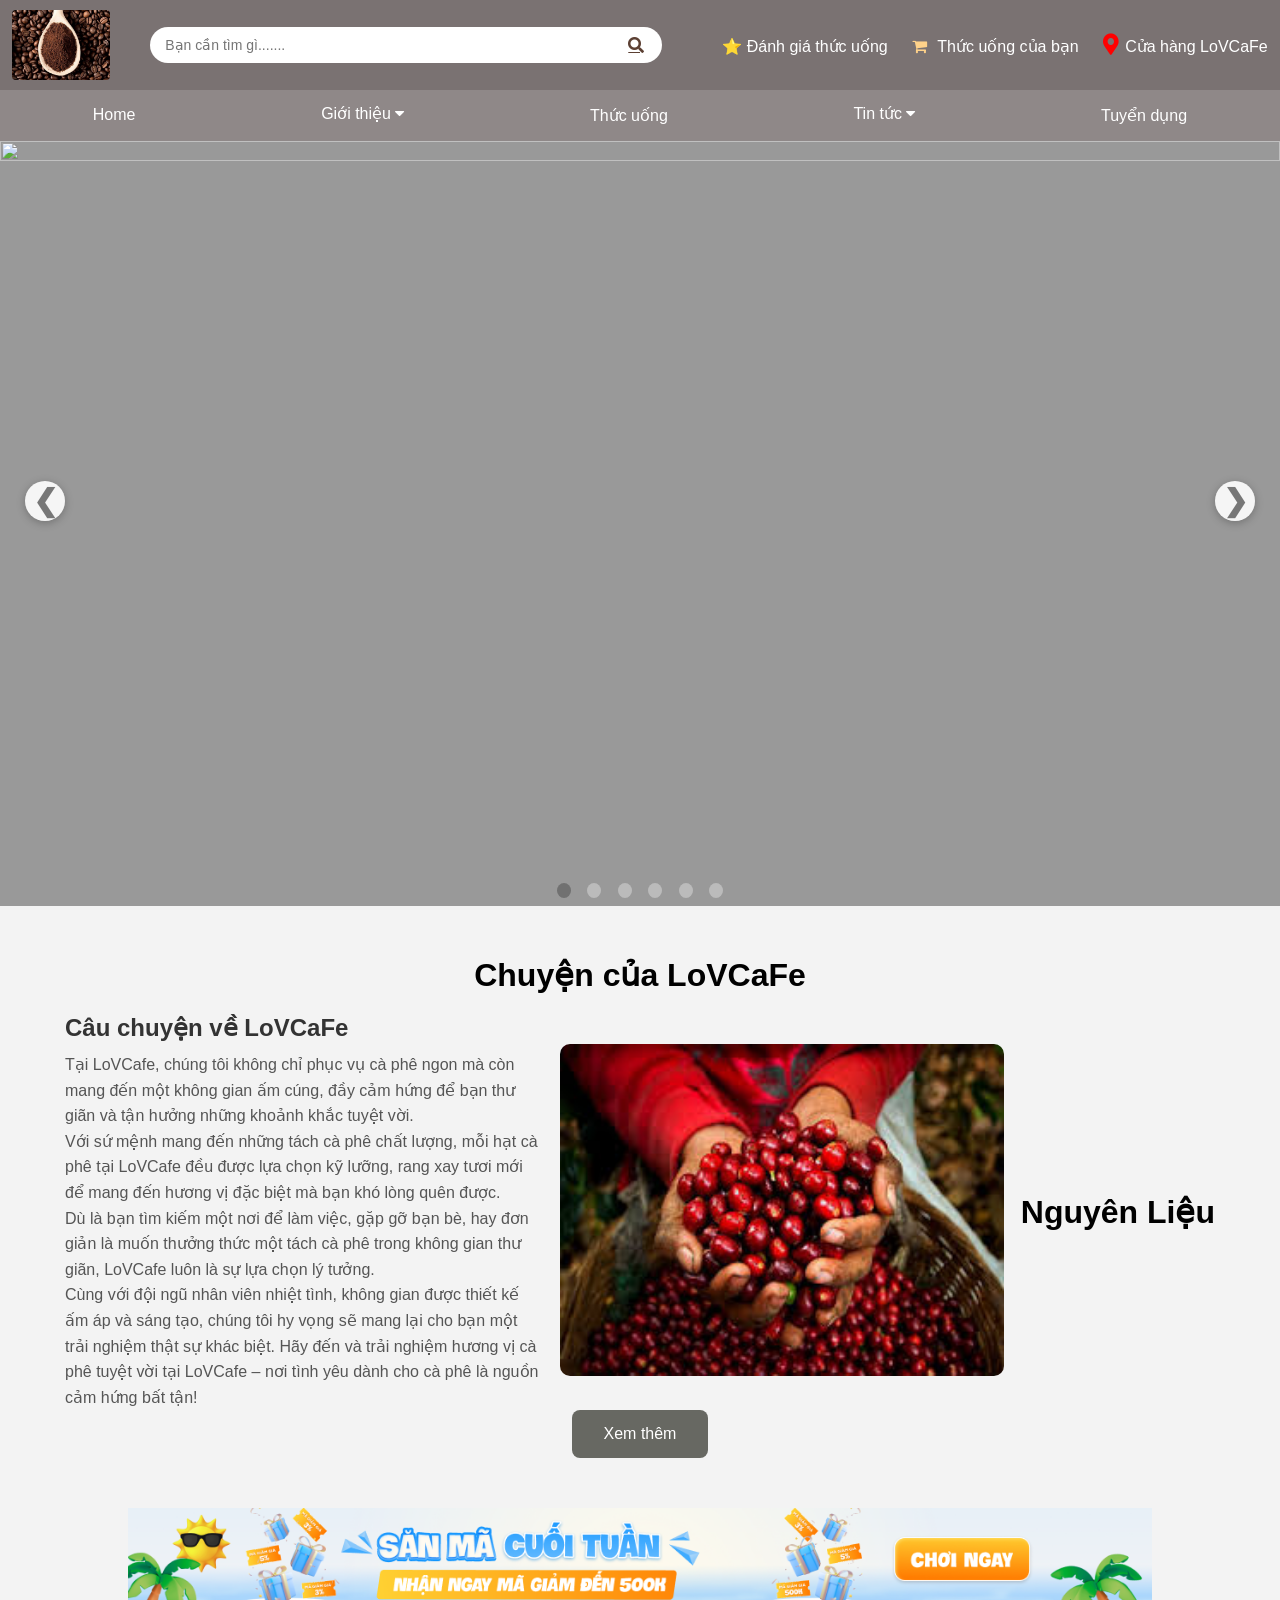
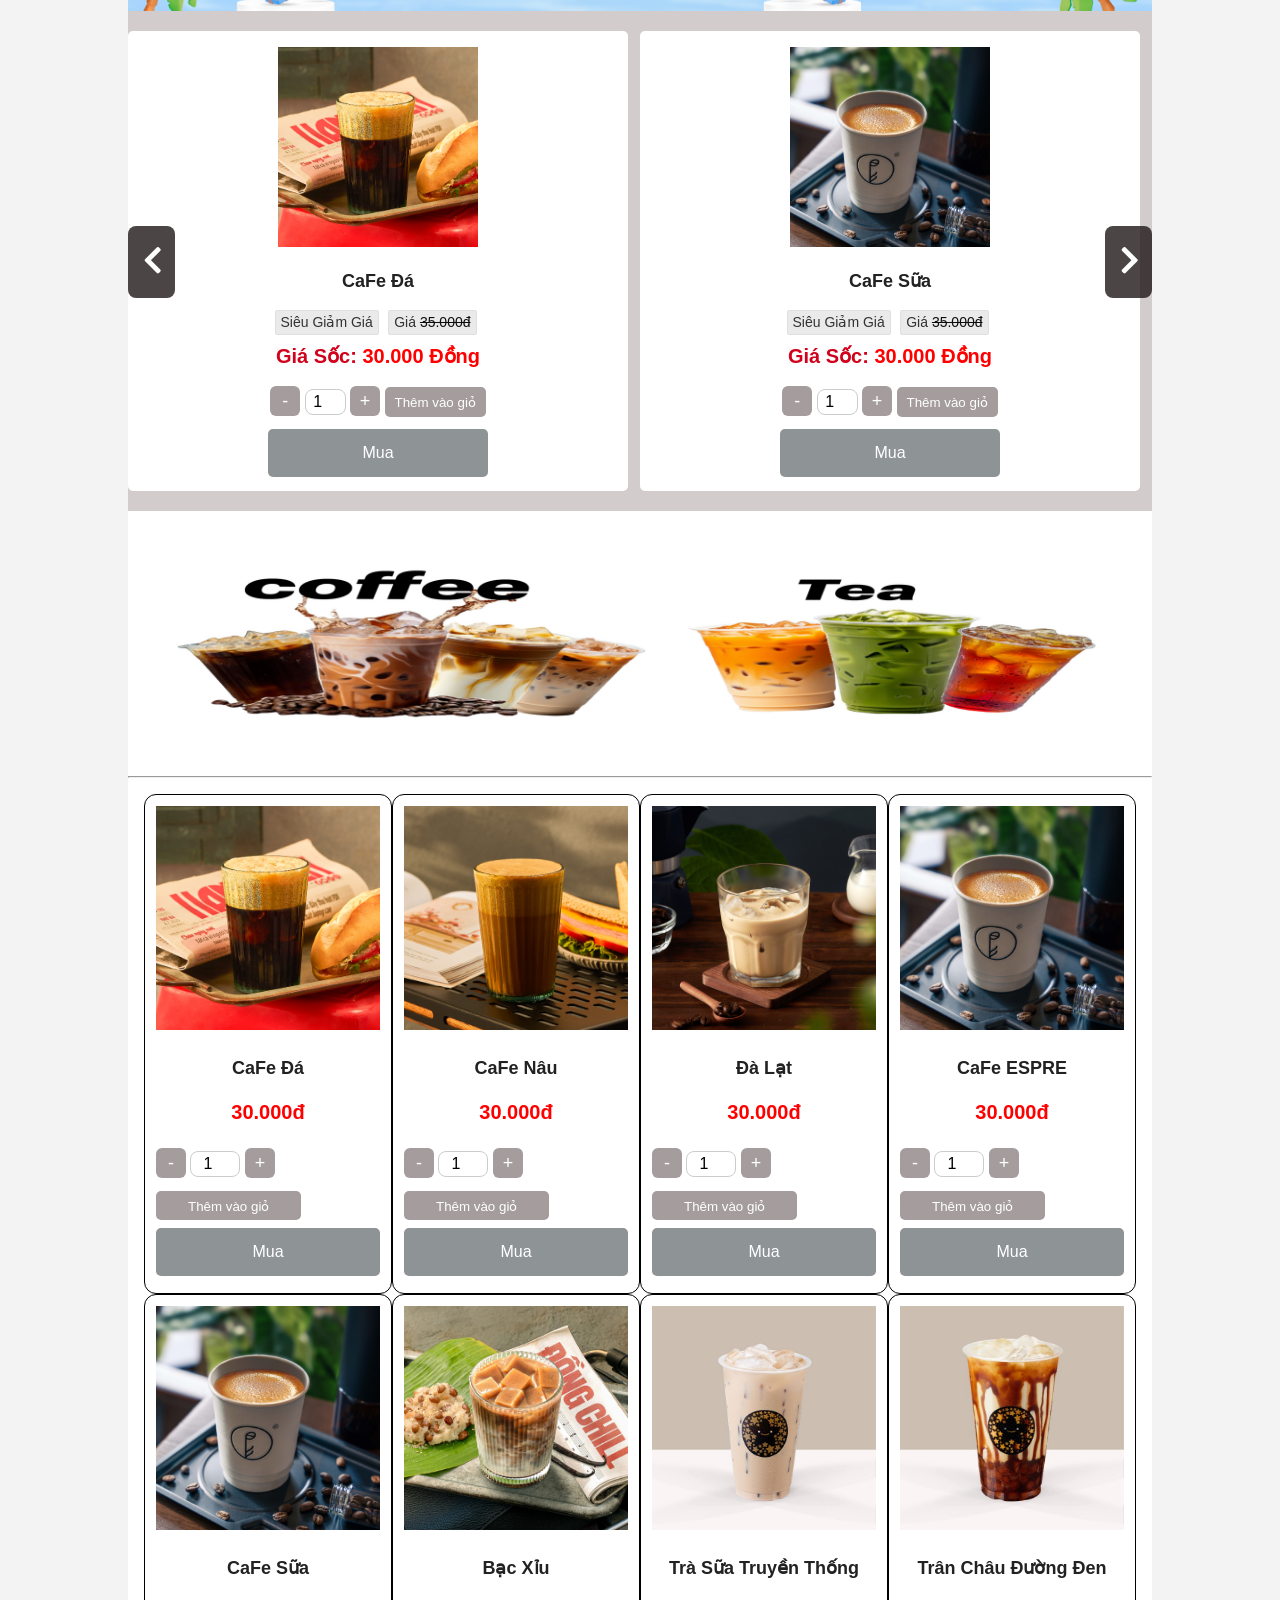
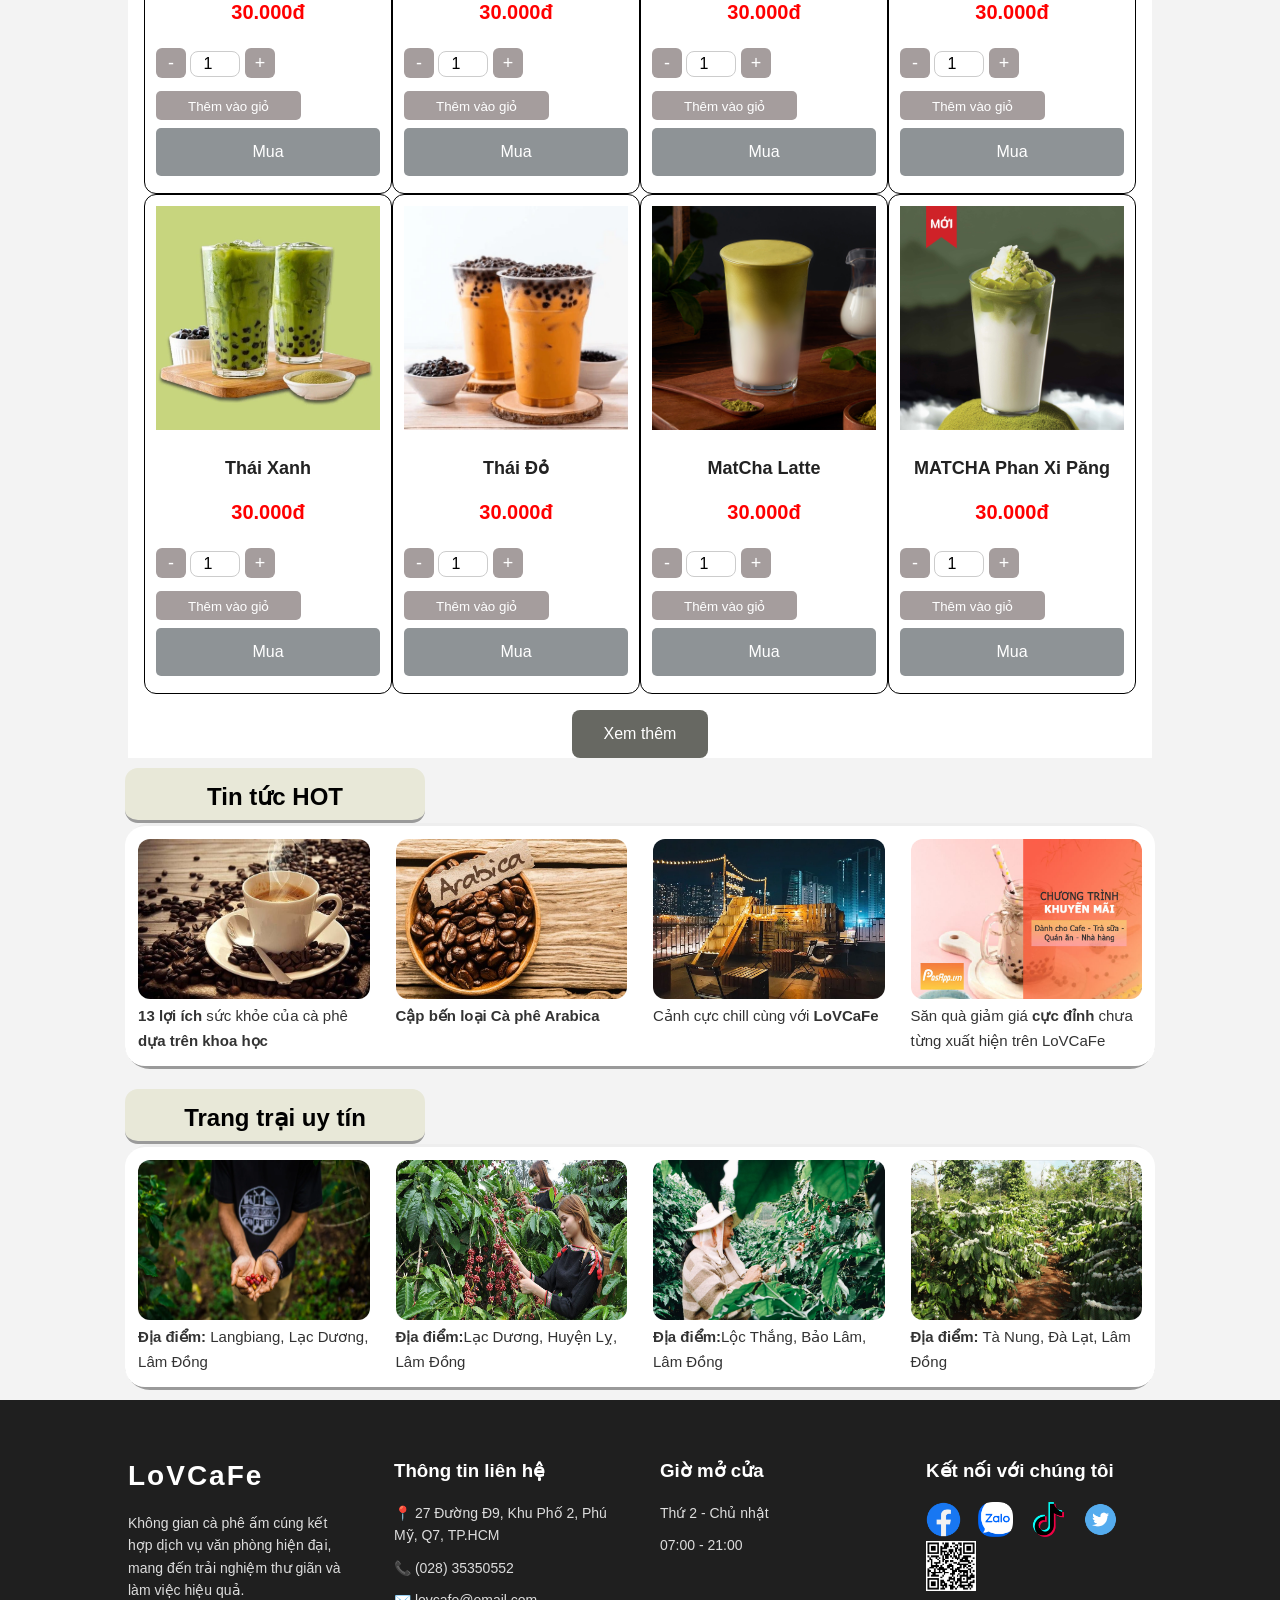
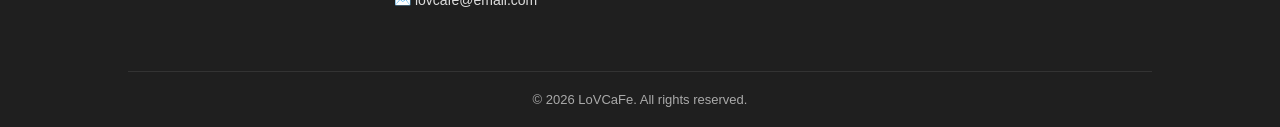
==== commit 098562a3: "Update Index.html" ====
--- a/Index.html
+++ b/Index.html
@@ -10,7 +10,7 @@
     <link rel="stylesheet" href="https://cdnjs.cloudflare.com/ajax/libs/font-awesome/4.7.0/css/font-awesome.min.css">
     <link rel="stylesheet" href="Css/footer.css">
     <link rel="stylesheet" href="Css/cart.css">
-   <!-- <link rel="stylesheet" href="Css/light_night.css">-->
+ 
     <title>LoVCaFe</title>
 </head>
 <body>
@@ -590,8 +590,7 @@
         </div>
  <div id="footer"></div>
 <script src="JS/CF.js" ></script>
-    <!--<script src="JS/light_night.js" ></script>-->
-<!-- ==========<script src="JS/filter.js"></script>  ========== -->
+
 
 <script src="JS/header_footer.js" ></script>
 <script src="JS/Box-action.js"></script>
@@ -601,4 +600,4 @@
 
 
 </body>
-</html>+</html>
--- a/Css/footer.css
+++ b/Css/footer.css
@@ -1,54 +1,64 @@
-        #v10 {
-            background: #7a7272;
-;
-      
-        
-        }
-        .v10_menutab {
-            display: flex;
-            width: 100%;
-            padding: 27px;
-            flex-direction: row;
-            line-height: 30px;
-            gap: 15px;
-            flex-wrap: nowrap;
-            ;
+.footer {
+  background: #1f1f1f;
+  color: #ddd;
+  padding: 60px 10% 20px;
+  font-family: 'Segoe UI', sans-serif;
+}
 
-        }
+.footer-container {
+  display: grid;
+  grid-template-columns: repeat(auto-fit, minmax(220px, 1fr));
+  gap: 40px;
+}
 
-        .v10_divtab h3{
-        
-        font-size: 18px;
-        color: rgb(6, 6, 6);
-        }
-     
-        .v10_divtab p {
-          
-            color:rgb(23, 23, 23);
-        }
+.footer-col h2,
+.footer-col h3 {
+  color: #fff;
+  margin-bottom: 20px;
+}
 
-            .v10_menutab ul {
-            list-style: none;
+.footer-logo {
+  font-size: 28px;
+  letter-spacing: 2px;
+  color: #c89b6d;
+}
+
+.footer-col p {
+  font-size: 14px;
+  line-height: 1.6;
+  margin-bottom: 10px;
+}
+
+.social-links a {
+  display: inline-block;
+  margin-right: 13px;
+  color: #c89b6d;
+  text-decoration: none;
+  font-size: 14px;
+  transition: 0.3s;
+}
+.social-links img{
+    max-width: 35px;
+    width: 100%;
+    object-fit: cover;
+}
+.social-links a:hover {
+  color: #fff;
+  transform: translateY(-3px);
+}
+
+  .QR {
+    width: 100%;
+    max-width: 50px; 
+}
  
-    
-         
-            }
-        .v10_divtab{
-            width: 100%;
-            max-width: 165px;
-        }
+.footer-bottom {
+  margin-top: 50px;
+  padding-top: 20px;
+  border-top: 1px solid #333;
+  text-align: center;
+  font-size: 13px;
+  color: #aaa;
+}
 
-        .v10_divtab ul li a {
-            text-decoration: none;
-            color: #040404;
-       
-            line-height: 34px;
-            
-        }
-        .footer_text{
-        display: flex;
-        gap: 18px;
-        }
-        html {
-  scroll-behavior: smooth;
-}+
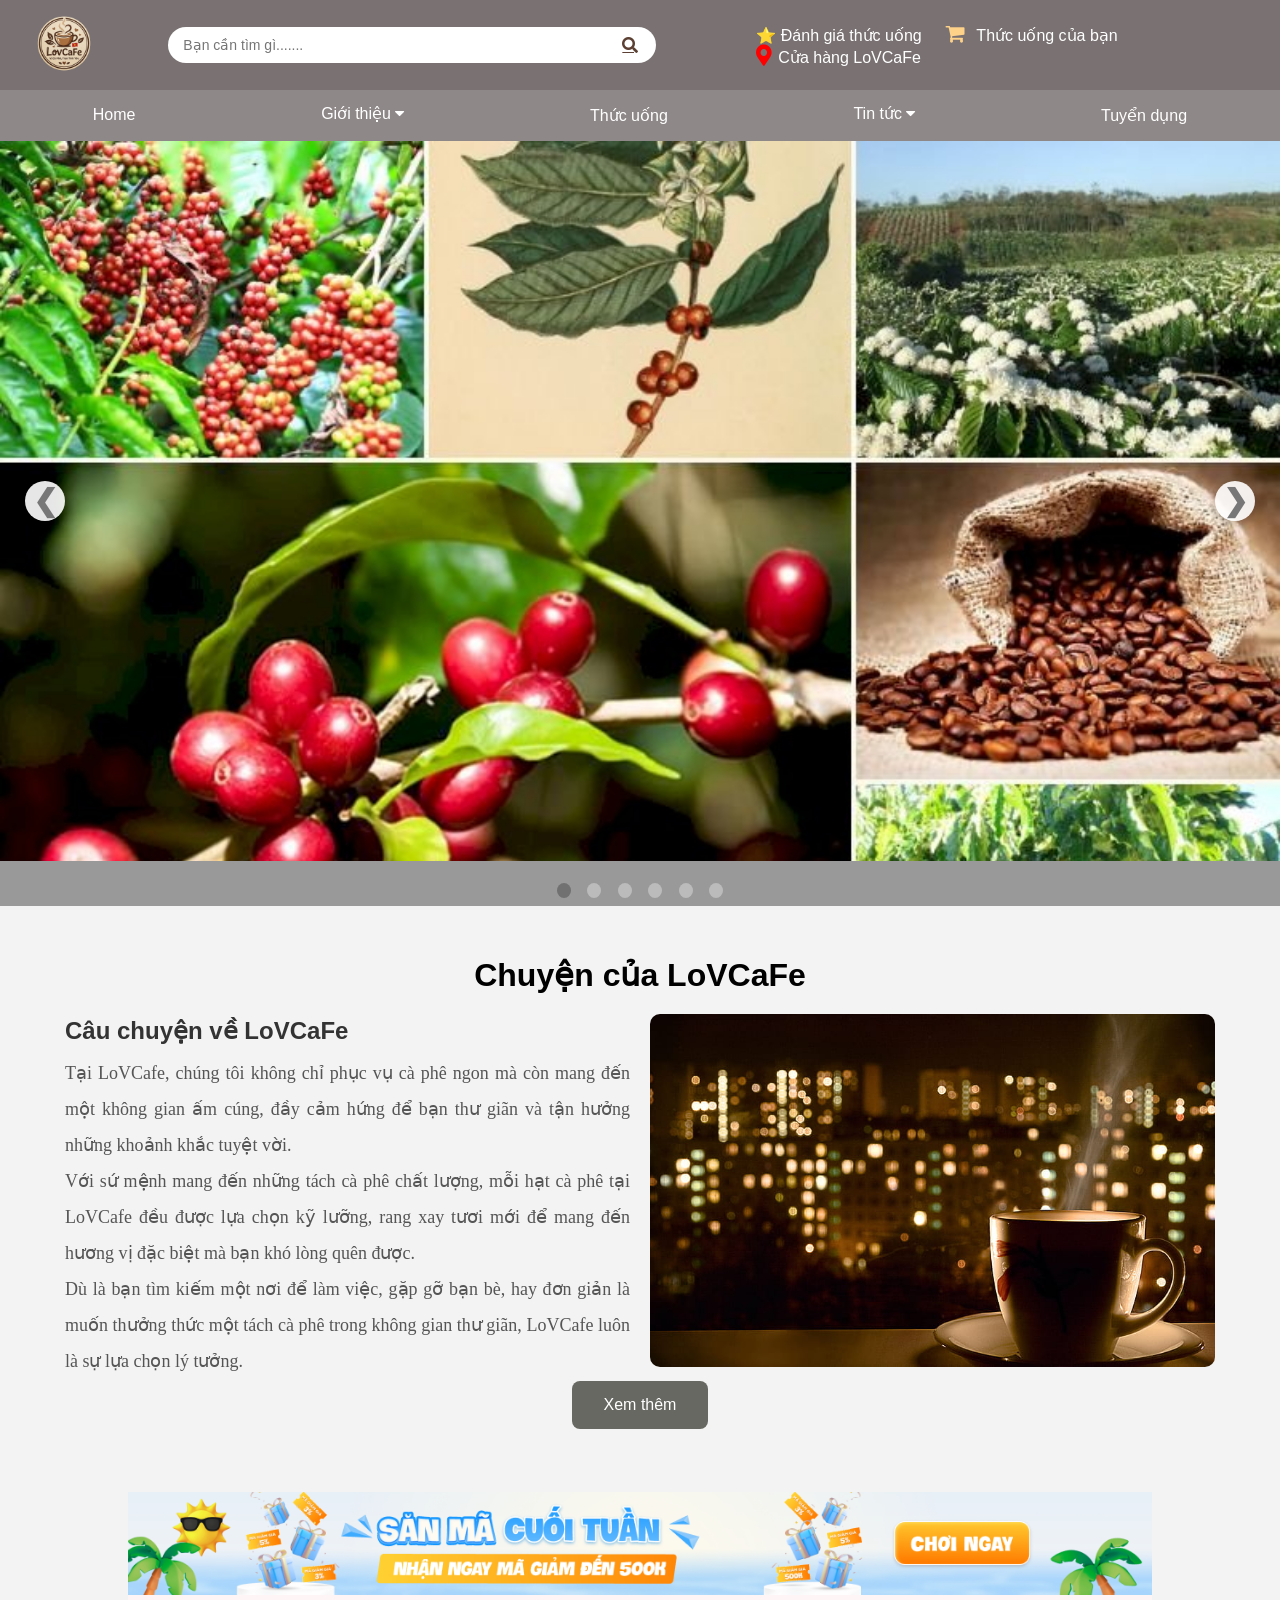
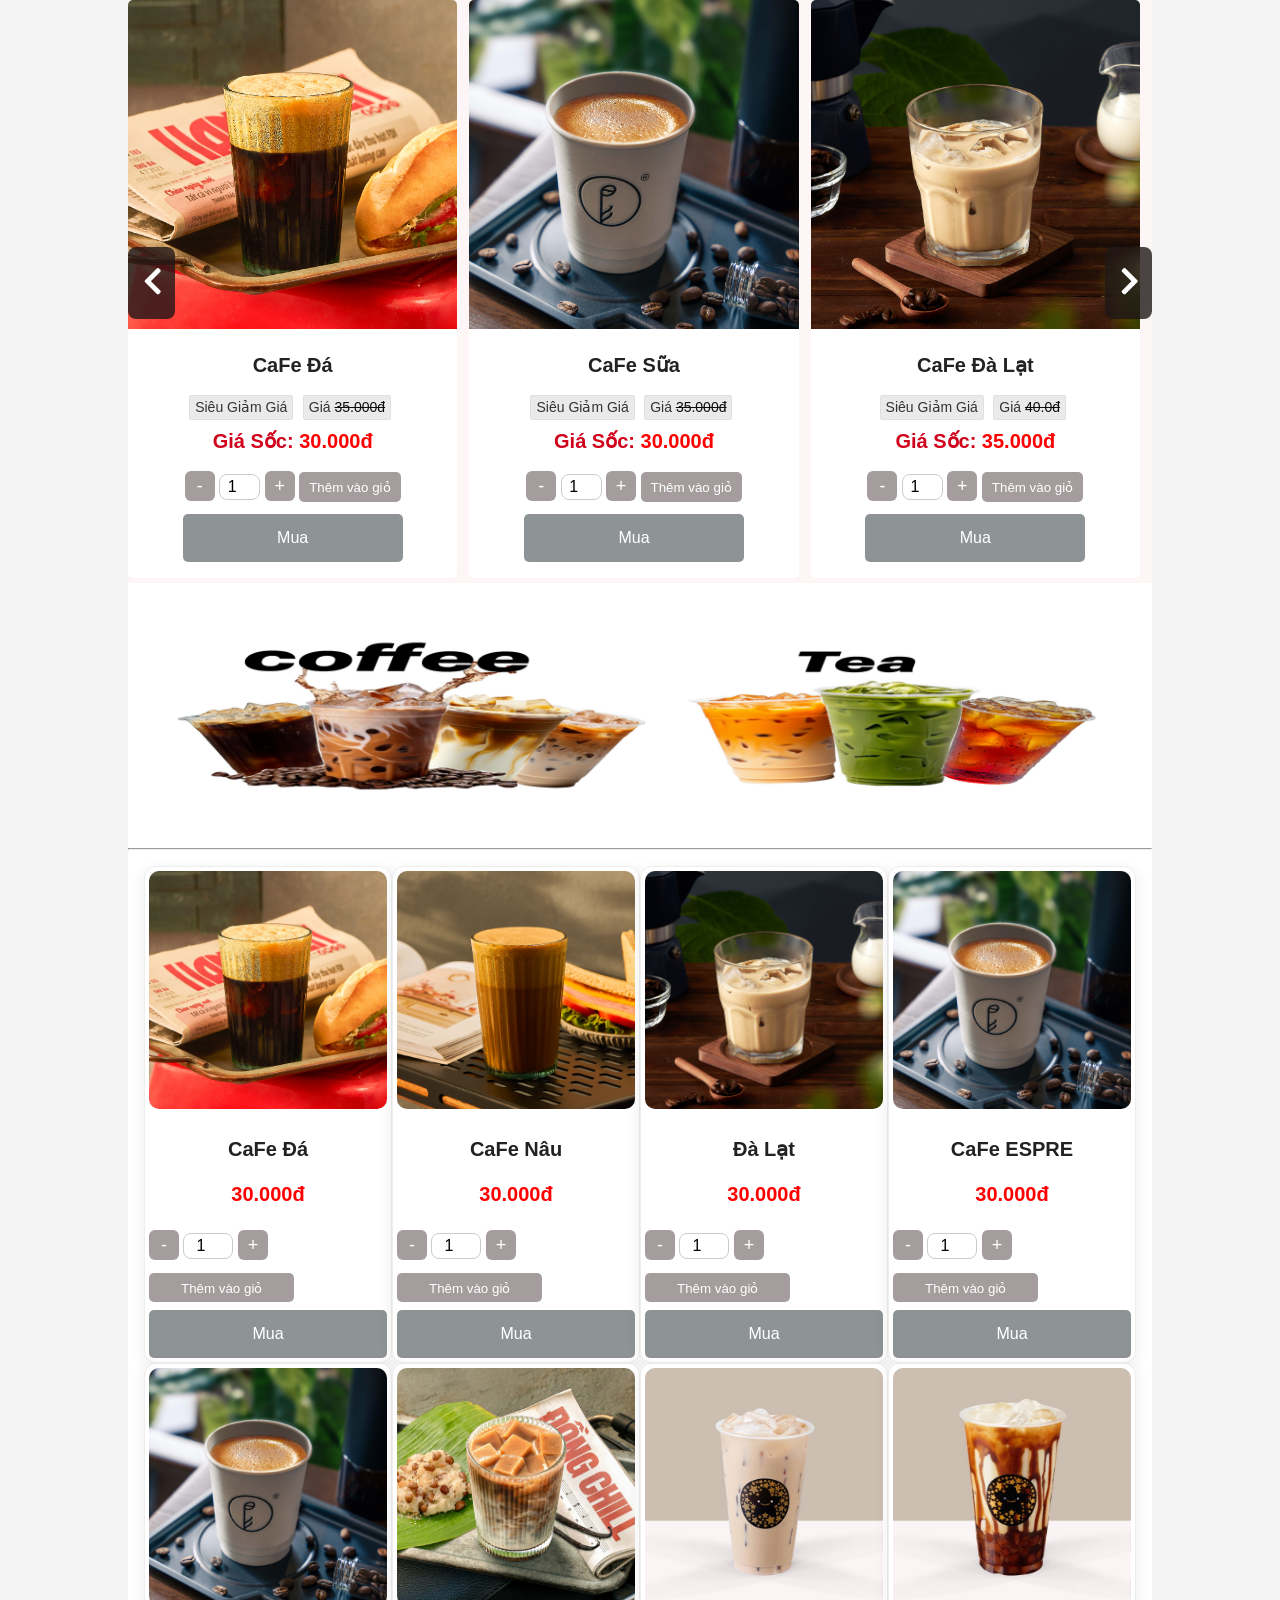
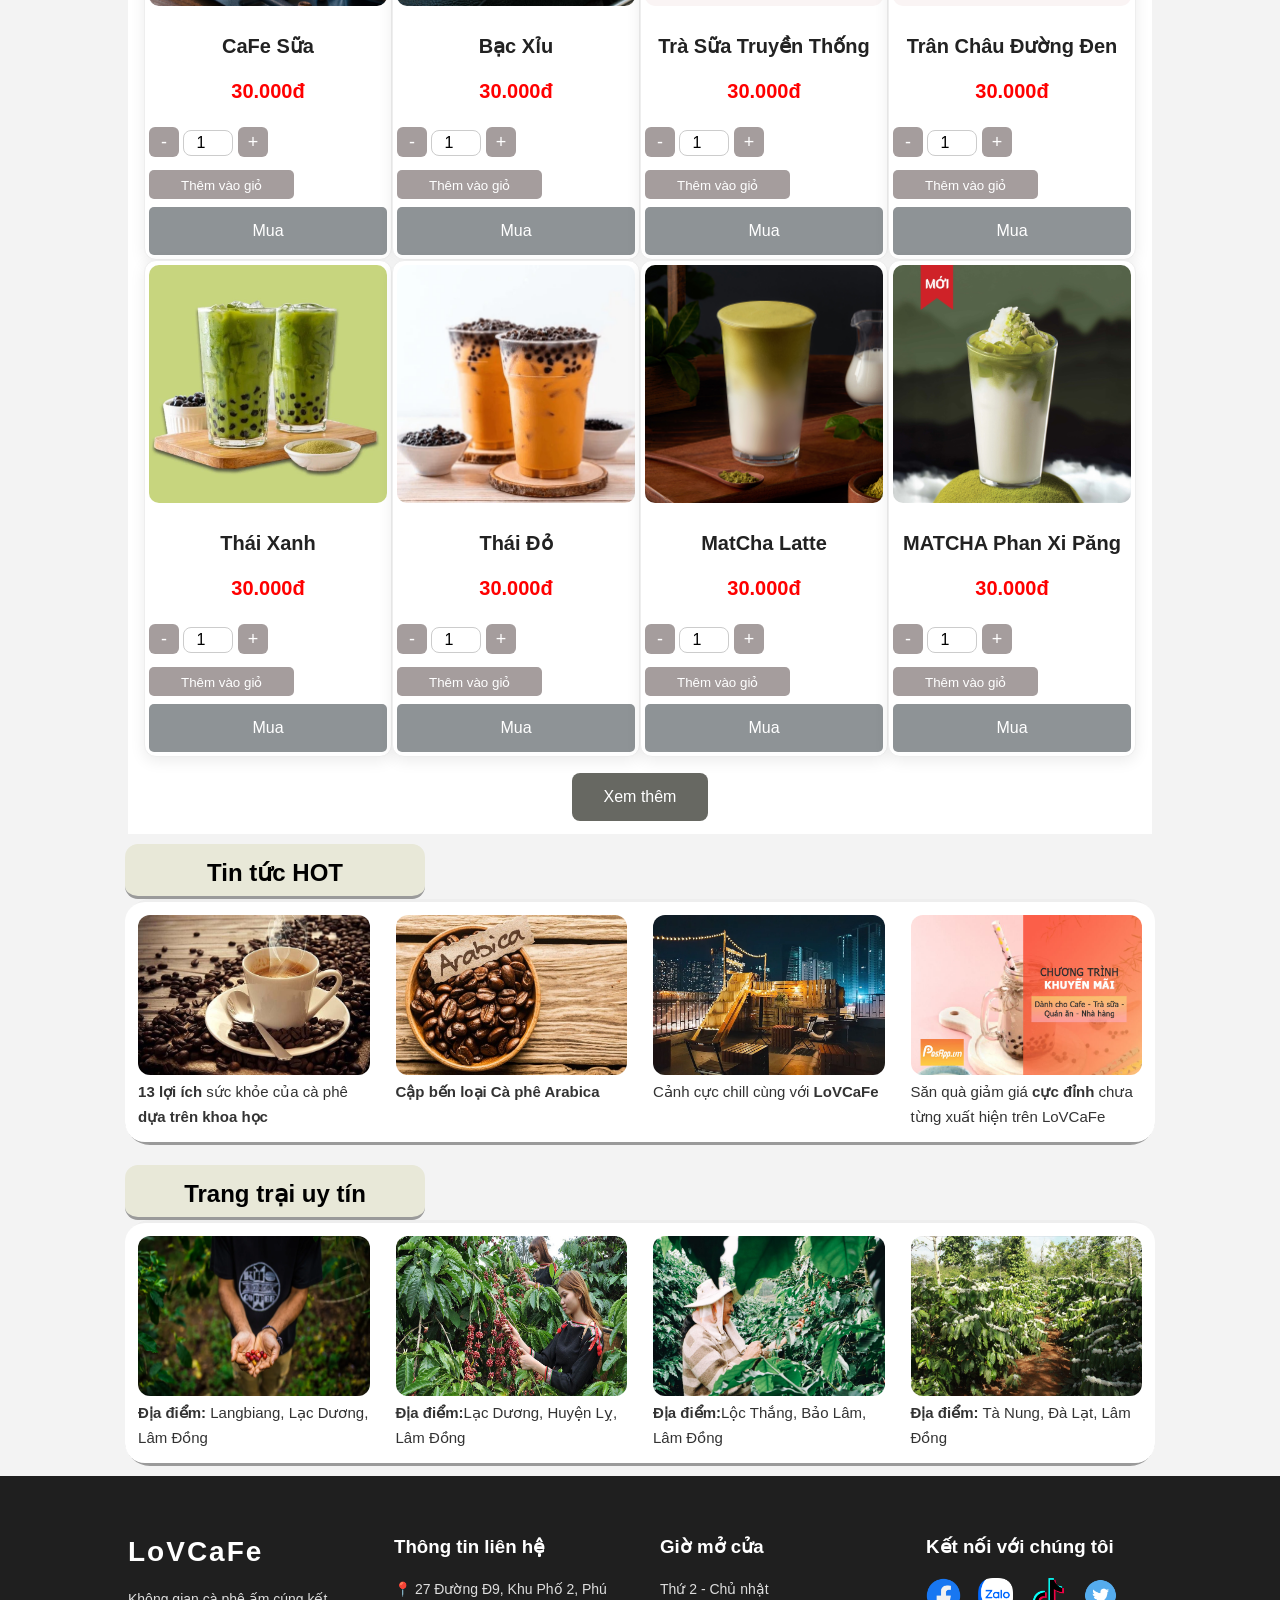
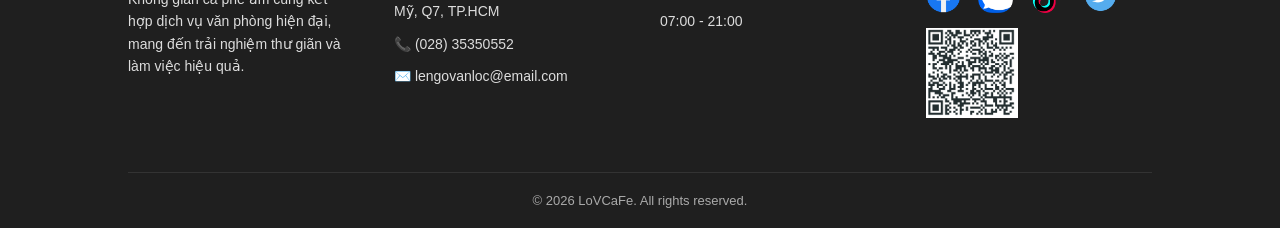
==== commit 59d6f46a: "Cập nhật code" ====
--- a/Index.html
+++ b/Index.html
@@ -8,9 +8,8 @@
     <link rel="stylesheet" href="Css/cafe_css.css"/>
     <link rel="stylesheet" href="https://use.fontawesome.com/releases/v5.6.3/css/all.css" />
     <link rel="stylesheet" href="https://cdnjs.cloudflare.com/ajax/libs/font-awesome/4.7.0/css/font-awesome.min.css">
-    <link rel="stylesheet" href="Css/footer.css">
+    <link rel="stylesheet" href="Css/header_footer.css">
     <link rel="stylesheet" href="Css/cart.css">
- 
     <title>LoVCaFe</title>
 </head>
 <body>
@@ -23,34 +22,34 @@
 
             <div class="mySlides fade">
                 <div class="numbertext"></div>
-                <img src="img/slide1.jpg" >
+                <img src="IMG/slide1.jpg" >
                 <div class="text"></div>
             </div>
 
             <div class="mySlides fade">
                 <div class="numbertext"></div>
-                <img src="img/slide2.jpg" >
+                <img src="IMG/slide2.jpg" >
                 <div class="text"></div>
             </div>
 
             <div class="mySlides fade">
                 <div class="numbertext"></div>
-                <img src="img/slide3.jpg" >
+                <img src="IMG/slide3.jpg" >
                 <div class="text"></div>
             </div>
             <div class="mySlides fade">
                 <div class="numbertext"></div>
-                <img src="img/slide4.jpg" >
+                <img src="IMG/slide4.jpg" >
                 <div class="text"></div>
             </div>
             <div class="mySlides fade">
                 <div class="numbertext"></div>
-                <img src="img/slide5.jpg" >
+                <img src="IMG/slide5.jpg" >
                 <div class="text"></div>
             </div>
             <div class="mySlides fade">
                 <div class="numbertext"></div>
-                <img src="img/slide6.jpg" >
+                <img src="IMG/slide6.jpg" >
                 <div class="text"></div>
             </div>
 
@@ -82,16 +81,13 @@
             <H2>Câu chuyện về LoVCaFe</H2>
             <p>Tại LoVCafe, chúng tôi không chỉ phục vụ cà phê ngon mà còn mang đến một không gian ấm cúng, đầy cảm hứng để bạn thư giãn và tận hưởng những khoảnh khắc tuyệt vời.</br> 
                 Với sứ mệnh mang đến những tách cà phê chất lượng, mỗi hạt cà phê tại LoVCafe đều được lựa chọn kỹ lưỡng, rang xay tươi mới để mang đến hương vị đặc biệt mà bạn khó lòng quên được.
-            </br>Dù là bạn tìm kiếm một nơi để làm việc, gặp gỡ bạn bè, hay đơn giản là muốn thưởng thức một tách cà phê trong không gian thư giãn, LoVCafe luôn là sự lựa chọn lý tưởng. </br>Cùng với đội ngũ nhân viên nhiệt tình, không gian được thiết kế ấm áp và sáng tạo, 
-            chúng tôi hy vọng sẽ mang lại cho bạn một trải nghiệm thật sự khác biệt.
-            Hãy đến và trải nghiệm hương vị cà phê tuyệt vời tại LoVCafe – nơi tình yêu dành cho cà phê là nguồn cảm hứng bất tận!</p>
+            </br>Dù là bạn tìm kiếm một nơi để làm việc, gặp gỡ bạn bè, hay đơn giản là muốn thưởng thức một tách cà phê trong không gian thư giãn, LoVCafe luôn là sự lựa chọn lý tưởng. </br>
+            </p>
         </div>   
         <div class="img_story">
-            <img src="IMG/story.jpg" >
-        </div>
-        <div class="title_right">
-            <h1>Nguyên Liệu</h1>
-        </div>
+            <img src="IMG/story1.jpg" >
+        </div>
+     
     </div> 
   
    <button class="btn" onclick="location.href='story.html';">Xem thêm</button>
@@ -118,12 +114,12 @@
                 data-price="30000"
                 data-img="IMG_SP/CF_da.jpg"
                 data-desc="Cà phê đá truyền thống Việt Nam, đậm đà hương vị.">              
-                    <a onclick="goDetail(this.closest('.product'))"><img class="box_img" src="IMG_SP/CF_da.jpg"></a>
-                  <a onclick="goDetail(this.closest('.product'))"><h3>CaFe Đá</h3></a>
+                  <div onclick="goDetail(this.closest('.product'))"><img class="box_img" src="IMG_SP/CF_da.jpg"></div>
+                  <div onclick="goDetail(this.closest('.product'))"><h3>CaFe Đá</h3></div>
                     <div class="tab_khung">
                         <a href=""><p class="v8_left khung">Siêu Giảm Giá <span class="gia-goc"></span></p></a>
                         <a href=""><p class="v8_right khung">Giá <span class="gia-goc">35.000đ</span></p></a>
-                        <p  class="gia">Giá Sốc: <span class="gia-moi">30.000 Đồng</span></p>               
+                        <p  class="gia">Giá Sốc: <span class="gia-moi">30.000đ</span></p>               
                     </div>
                     <div class="quantity-box-cart">  
                         <div class="quantity-box">
@@ -141,12 +137,12 @@
                 data-price="30000"
                 data-img="IMG_SP/cafesua.jpg"
                 data-desc="Cà phê sữa truyền thống Việt Nam, đậm đà hương vị sữa và cà phê.">  
-                  <a onclick="goDetail(this.closest('.product'))"><img class="box_img" src="IMG_SP/cafesua.jpg">
-                  <a onclick="goDetail(this.closest('.product'))"></a><h3>CaFe Sữa</h3>
+                  <div onclick="goDetail(this.closest('.product'))"><img class="box_img" src="IMG_SP/cafesua.jpg"></div>
+                  <div onclick="goDetail(this.closest('.product'))"><h3>CaFe Sữa</h3></div>
                     <div class="tab_khung">
                         <a href=""><p class="v8_left khung">Siêu Giảm Giá <span class="gia-goc"></span></p></a>
                         <a href=""><p class="v8_right khung">Giá <span class="gia-goc">35.000đ</span></p></a>
-                        <p class="gia">Giá Sốc: <span class="gia-moi">30.000 Đồng</span></p>               
+                        <p class="gia">Giá Sốc: <span class="gia-moi">30.000đ</span></p>               
                     </div>
                     <div class="quantity-box-cart">  
                         <div class="quantity-box">
@@ -163,12 +159,12 @@
                 data-price="35000"
                 data-img="IMG_SP/Dalat.jpg"
                 data-desc="Cà phê hương vị giá lạnh từ vùng đất Đà Lạt.">
-                    <a onclick="goDetail(this.closest('.product'))"><img class="box_img" src="IMG_SP/Dalat.jpg"></a>
-                    <a  onclick="goDetail(this.closest('.product'))"><h3>CaFe Đà Lạt</h3> 
+                    <div onclick="goDetail(this.closest('.product'))"><img class="box_img" src="IMG_SP/Dalat.jpg"></div>
+                    <div onclick="goDetail(this.closest('.product'))"><h3>CaFe Đà Lạt</h3> </div>
                     <div class="tab_khung">
                         <a href=""><p class="v8_left khung">Siêu Giảm Giá <span class="gia-goc"></span></p></a>
-                        <a href=""><p class="v8_right khung">Giá <span class="gia-goc">40.000đ</span></p></a>
-                        <p class="gia">Giá Sốc: <span class="gia-moi">35.000 Đồng</span></p></a>               
+                        <a href=""><p class="v8_right khung">Giá <span class="gia-goc">40.0đ</span></p></a>
+                        <p class="gia">Giá Sốc: <span class="gia-moi">35.000đ</span></p></a>               
                     </div>
                     <div class="quantity-box-cart">  
                         <div class="quantity-box">
@@ -185,12 +181,79 @@
                 data-price="30000"
                 data-img="IMG_SP/ttduongden.jpg"
                 data-desc="Hương vị trà sữa cùng đường đen khó quên">
-                    <a onclick="goDetail(this.closest('.product'))" ><img class="box_img" src="IMG_SP/ttduongden.jpg"></a>
-                    <a onclick="goDetail(this.closest('.product'))" ><h3>Trân Châu Đường Đen</h3></a>
+                    <div onclick="goDetail(this.closest('.product'))" ><img class="box_img" src="IMG_SP/ttduongden.jpg"></div>
+                    <div onclick="goDetail(this.closest('.product'))" ><h3>Trân Châu Đường Đen</h3></div>
+                    <div class="tab_khung">
+                        <a href=""><p class="v8_left khung">Siêu Giảm Giá <span class="gia-goc"></span></p></a>
+                        <a href=""><p class="v8_right khung">Giá <span class="gia-goc">35.0đ</span></p></a>
+                        <p class="gia">Giá Sốc: <span class="gia-moi">30.000đ</span></p></a>               
+                    </div>
+                    <div class="quantity-box-cart">  
+                        <div class="quantity-box">
+                            <button class="qty-btn minus">-</button>
+                            <input type="number" class="qty-input_box" value="1" min="1" max="20">
+                            <button class="qty-btn plus">+</button>
+                            <button class="add-cart-btn_box">Thêm vào giỏ</button> 
+                        </div>
+                    </div>
+                    <button onclick="goDetail(this.closest('.product'))" class="btn_box">Mua</button>
+                </div>
+                 <div class="box card product"
+                data-name="Trà Sữa Truyền Thống"
+                data-price="30000"
+                data-img="IMG_SP/tttthong.jpg"
+                data-desc="Trà Sữa truyền thống Việt Nam, đậm đà hương vị.">
+                    <div onclick="goDetail(this.closest('.product'))" ><img class="box_img" src="IMG_SP/tttthong.jpg"></div>
+                    <div onclick="goDetail(this.closest('.product'))" ><h3>Trà Sữa Truyền Thống</h3></div>
+                    <div class="tab_khung">
+                        <a href=""onclick="goDetail(this.closest('.product'))" ><p class="v8_left khung">Siêu Giảm Giá <span class="gia-goc"></span></p></a>
+                        <a href=""><p class="v8_right khung">Giá <span class="gia-goc">35.0đ</span></p></a>
+                        <p class="gia">Giá Sốc: <span class="gia-moi">30.000đ</span></p>              
+                    </div>
+                    <div class="quantity-box-cart">  
+                        <div class="quantity-box">
+                            <button class="qty-btn minus">-</button>
+                            <input type="number" class="qty-input_box" value="1" min="1" max="20">
+                            <button class="qty-btn plus">+</button>
+                            <button class="add-cart-btn_box">Thêm vào giỏ</button> 
+                        </div>
+                    </div>
+                    <button onclick="goDetail(this.closest('.product'))" class="btn_box">Mua</button>
+                </div>
+                <div class="box card product"
+                data-name="Trà Sữa Thái Xanh"
+                data-price="30000"
+                data-img="IMG_SP/thaixanh.jpg"
+                data-desc="Trà sữa thái xanh Việt Nam, đậm đà hương vị,hương vị thái dứa.">
+                    <div onclick="goDetail(this.closest('.product'))"><img class="box_img" src="IMG_SP/thaixanh.jpg"></div>
+                    <div onclick="goDetail(this.closest('.product'))" ><h3>Thái Xanh</h3></div>
+                    <div class="tab_khung">
+                        <a ><p class="v8_left khung">Siêu Giảm Giá <span class="gia-goc"></span></p></a>
+                        <a><p class="v8_right khung">Giá <span class="gia-goc">35.000đ</span></p></a>
+                        <p class="gia">Giá Sốc: <span class="gia-moi">30.000đ</span></p></a>               
+                    </div>
+                    <div class="quantity-box-cart">  
+                        <div class="quantity-box">
+                            <button class="qty-btn minus">-</button>
+                            <input type="number" class="qty-input_box" value="1" min="1" max="20">
+                            <button class="qty-btn plus">+</button>
+                            <button class="add-cart-btn_box">Thêm vào giỏ</button> 
+                        </div>
+                    </div>
+                    <button onclick="goDetail(this.closest('.product'))"  class="btn_box">Mua</button>
+                </div>
+
+                <div class="box card product"              
+                data-name="Trà Sữa Thái Đỏ"
+                data-price="30000"
+                data-img="IMG_SP/thaido.jpg"
+                data-desc="Trà sữa thái đỏ Việt Nam, đậm đà hương vị,hương vị tuyệt vời">
+                    <div onclick="goDetail(this.closest('.product'))"><img class="box_img" src="IMG_SP/thaido.jpg"></div>
+                    <div onclick="goDetail(this.closest('.product'))"><h3>Trà Sữa Thái Đỏ</h3></div>
                     <div class="tab_khung">
                         <a href=""><p class="v8_left khung">Siêu Giảm Giá <span class="gia-goc"></span></p></a>
                         <a href=""><p class="v8_right khung">Giá <span class="gia-goc">35.000đ</span></p></a>
-                        <p class="gia">Giá Sốc: <span class="gia-moi">30.000 Đồng</span></p></a>               
+                        <p class="gia">Giá Sốc: <span class="gia-moi">30.000đ</span></p></a>               
                     </div>
                     <div class="quantity-box-cart">  
                         <div class="quantity-box">
@@ -202,84 +265,17 @@
                     </div>
                     <button onclick="goDetail(this.closest('.product'))" class="btn_box">Mua</button>
                 </div>
-                 <div class="box card product"
-                data-name="Trà Sữa Truyền Thống"
-                data-price="30000"
-                data-img="IMG_SP/tttthong.jpg"
-                data-desc="Trà Sữa truyền thống Việt Nam, đậm đà hương vị.">
-                    <a onclick="goDetail(this.closest('.product'))" ><img class="box_img" src="IMG_SP/tttthong.jpg"></a>
-                    <a onclick="goDetail(this.closest('.product'))" ><h3>Trà Sữa Truyền Thống</h3></a>
-                    <div class="tab_khung">
-                        <a href=""onclick="goDetail(this.closest('.product'))" ><p class="v8_left khung">Siêu Giảm Giá <span class="gia-goc"></span></p></a>
-                        <a href=""><p class="v8_right khung">Giá <span class="gia-goc">35.000đ</span></p></a>
-                        <p class="gia">Giá Sốc: <span class="gia-moi">30.000 Đồng</span></p></a>               
-                    </div>
-                    <div class="quantity-box-cart">  
-                        <div class="quantity-box">
-                            <button class="qty-btn minus">-</button>
-                            <input type="number" class="qty-input_box" value="1" min="1" max="20">
-                            <button class="qty-btn plus">+</button>
-                            <button class="add-cart-btn_box">Thêm vào giỏ</button> 
-                        </div>
-                    </div>
-                    <button onclick="goDetail(this.closest('.product'))" class="btn_box">Mua</button>
-                </div>
-                <div class="box card product"
-                data-name="Trà Sữa Thái Xanh"
-                data-price="30000"
-                data-img="IMG_SP/thaixanh.jpg"
-                data-desc="Trà sữa thái xanh Việt Nam, đậm đà hương vị,hương vị thái dứa.">
-                    <a onclick="goDetail(this.closest('.product'))"><img class="box_img" src="IMG_SP/thaixanh.jpg"></a>
-                    <a  onclick="goDetail(this.closest('.product'))" ><h3>Thái Xanh</h3></a>
-                    <div class="tab_khung">
-                        <a ><p class="v8_left khung">Siêu Giảm Giá <span class="gia-goc"></span></p></a>
-                        <a><p class="v8_right khung">Giá <span class="gia-goc">35.000đ</span></p></a>
-                        <p class="gia">Giá Sốc: <span class="gia-moi">30.000 Đồng</span></p></a>               
-                    </div>
-                    <div class="quantity-box-cart">  
-                        <div class="quantity-box">
-                            <button class="qty-btn minus">-</button>
-                            <input type="number" class="qty-input_box" value="1" min="1" max="20">
-                            <button class="qty-btn plus">+</button>
-                            <button class="add-cart-btn_box">Thêm vào giỏ</button> 
-                        </div>
-                    </div>
-                    <button onclick="goDetail(this.closest('.product'))"  class="btn_box">Mua</button>
-                </div>
-
-                <div class="box card product"              
-                data-name="Trà Sữa Thái Đỏ"
-                data-price="30000"
-                data-img="IMG_SP/thaido.jpg"
-                data-desc="Trà sữa thái đỏ Việt Nam, đậm đà hương vị,hương vị tuyệt vời">
-                    <a onclick="goDetail(this.closest('.product'))"><img class="box_img" src="IMG_SP/thaido.jpg"></a>
-                    <a onclick="goDetail(this.closest('.product'))"><h3>Trà Sữa Thái Đỏ</h3></a>
+                <div class="box card product"                              
+                data-name="MatCha Latte"
+                data-price="30000"
+                data-img="IMG_SP/MATCHA_LATTE.jpg"
+                data-desc="MATCHA LATTE Việt Nam, đậm đà hương vị, bùng nổ cảm xúc.">
+                    <div onclick="goDetail(this.closest('.product'))"><img class="box_img" src="IMG_SP/MATCHA_LATTE.jpg"></div>
+                    <div onclick="goDetail(this.closest('.product'))"><h3>MATCHA LATTE</h3></div>
                     <div class="tab_khung">
                         <a href=""><p class="v8_left khung">Siêu Giảm Giá <span class="gia-goc"></span></p></a>
                         <a href=""><p class="v8_right khung">Giá <span class="gia-goc">35.000đ</span></p></a>
-                        <p class="gia">Giá Sốc: <span class="gia-moi">30.000 Đồng</span></p></a>               
-                    </div>
-                    <div class="quantity-box-cart">  
-                        <div class="quantity-box">
-                            <button class="qty-btn minus">-</button>
-                            <input type="number" class="qty-input_box" value="1" min="1" max="20">
-                            <button class="qty-btn plus">+</button>
-                            <button class="add-cart-btn_box">Thêm vào giỏ</button> 
-                        </div>
-                    </div>
-                    <button onclick="goDetail(this.closest('.product'))" class="btn_box">Mua</button>
-                </div>
-                <div class="box card product"                              
-                data-name="MatCha Latte"
-                data-price="30000"
-                data-img="IMG_SP/MATCHA_LATTE.jpg"
-                data-desc="MATCHA LATTE Việt Nam, đậm đà hương vị, bùng nổ cảm xúc.">
-                    <a onclick="goDetail(this.closest('.product'))"><img class="box_img" src="IMG_SP/MATCHA_LATTE.jpg"></a>
-                    <a onclick="goDetail(this.closest('.product'))"><h3>MATCHA LATTE</h3></a>
-                    <div class="tab_khung">
-                        <a href=""><p class="v8_left khung">Siêu Giảm Giá <span class="gia-goc"></span></p></a>
-                        <a href=""><p class="v8_right khung">Giá <span class="gia-goc">35.000đ</span></p></a>
-                        <p class="gia">Giá Sốc: <span class="gia-moi">30.000 Đồng</span></p></a>               
+                        <p class="gia">Giá Sốc: <span class="gia-moi">30.000đ</span></p></a>               
                     </div>
                     <div class="quantity-box-cart">  
                         <div class="quantity-box">
@@ -307,8 +303,8 @@
                 data-price="30000"
                 data-img="IMG_SP/CF_da.jpg"
                 data-desc="Cà phê đá truyền thống Việt Nam, đậm đà hương vị.">
-                   <a onclick="goDetail(this.closest('.product'))">  <img class="v8_img" src="IMG_SP/CF_da.jpg"></a>
-                    <a onclick="goDetail(this.closest('.product'))" ><h3>CaFe Đá</h3></a>
+                    <div onclick="goDetail(this.closest('.product'))">  <img class="v8_img" src="IMG_SP/CF_da.jpg"></div>
+                    <div onclick="goDetail(this.closest('.product'))" ><h3>CaFe Đá</h3></div>
                     <p class="gia"> <span class="gia-moi">30.000đ </span></p></a>
                    <div class="quantity-box-cart">  
                     <div class="quantity-box">
@@ -326,8 +322,8 @@
                 data-price="30000"
                 data-img="IMG_SP/CF_nau.jpg"
                 data-desc="Cà phê nâu mang hương vị đậm đà.">
-                    <a onclick="goDetail(this.closest('.product'))" ><img class="v8_img" src="IMG_SP/CF_nau.jpg"></a>
-                    <a onclick="goDetail(this.closest('.product'))" ><h3>CaFe Nâu</h3></a>
+                    <div onclick="goDetail(this.closest('.product'))" ><img class="v8_img" src="IMG_SP/CF_nau.jpg"></div>
+                    <div onclick="goDetail(this.closest('.product'))" ><h3>CaFe Nâu</h3></div>
                     <p class="gia"> <span class="gia-moi">30.000đ </span></p></a>
                     <div class="quantity-box-cart">  
                         <div class="quantity-box">
@@ -346,8 +342,8 @@
                 data-price="30000"
                 data-img="IMG_SP/Dalat.jpg"
                 data-desc="Cà phê hương vị giá lạnh từ vùng đất Đà Lạt.">
-                    <a onclick="goDetail(this.closest('.product'))" ><img class="v8_img" src="IMG_SP/Dalat.jpg"></a>
-                    <a onclick="goDetail(this.closest('.product'))" ><h3>Đà Lạt</h3></a>
+                    <div onclick="goDetail(this.closest('.product'))" ><img class="v8_img" src="IMG_SP/Dalat.jpg"></div>
+                    <div onclick="goDetail(this.closest('.product'))" ><h3>Đà Lạt</h3></div>
                     <p class="gia"> <span class="gia-moi">30.000đ </span></p></a>
                     <div class="quantity-box-cart">  
                         <div class="quantity-box">
@@ -367,7 +363,7 @@
                 data-img="IMG_SP/PHÊ ESPRESSO.jpg"
                 data-desc="Cà phê hương vị hoàn toàn mới.">
                     <a   onclick="goDetail(this.closest('.product'))"><img class="v8_img" src="IMG_SP/PHÊ ESPRESSO.jpg"></a>
-                    <a onclick="goDetail(this.closest('.product'))"  onclick="goDetail(this.closest('.product'))"><h3>CaFe ESPRE</h3></a>
+                    <div onclick="goDetail(this.closest('.product'))"><h3>CaFe ESPRE</h3></div>
                     <p class="gia"> <span class="gia-moi">30.000đ </span></p></a>
                     <div class="quantity-box-cart">  
                         <div class="quantity-box">
@@ -385,8 +381,8 @@
                 data-price="30000"
                 data-img="IMG_SP/cafesua.jpg"
                 data-desc="Cà phê sữa truyền thống Việt Nam, đậm đà hương vị sữa và cà phê.">
-                    <a onclick="goDetail(this.closest('.product'))"  onclick="goDetail(this.closest('.product'))"><img class="v8_img" src="IMG_SP/cafesua.jpg"></a>
-                    <a onclick="goDetail(this.closest('.product'))"  onclick="goDetail(this.closest('.product'))"><h3>CaFe Sữa</h3></a>
+                    <div onclick="goDetail(this.closest('.product'))"><img class="v8_img" src="IMG_SP/cafesua.jpg"></div>
+                    <div onclick="goDetail(this.closest('.product'))"><h3>CaFe Sữa</h3></div>
                     <p class="gia"> <span class="gia-moi">30.000đ </span></p></a>
                     <div class="quantity-box-cart">  
                         <div class="quantity-box">
@@ -405,8 +401,8 @@
                 data-price="30000"
                 data-img="IMG_SP/bacxiu.jpg"
                 data-desc="Hương vị thơm ngon,đầy ngọt ngào.">
-                    <a onclick="goDetail(this.closest('.product'))"><img class="v8_img" src="IMG_SP/bacxiu.jpg "></a>
-                    <a onclick="goDetail(this.closest('.product'))"><h3>Bạc Xỉu</h3></a>
+                    <div onclick="goDetail(this.closest('.product'))"><img class="v8_img" src="IMG_SP/bacxiu.jpg "></div>
+                    <div onclick="goDetail(this.closest('.product'))"><h3>Bạc Xỉu</h3></div>
                     <p class="gia"> <span class="gia-moi">30.000đ </span></p></a>
                     <div class="quantity-box-cart">  
                         <div class="quantity-box">
@@ -424,8 +420,8 @@
                 data-price="30000"
                 data-img="IMG_SP/tttthong.jpg"
                 data-desc="Trà Sữa truyền thống Việt Nam, đậm đà hương vị.">
-                    <a onclick="goDetail(this.closest('.product'))"><img class="v8_img" src="IMG_SP/tttthong.jpg"></a>
-                    <a onclick="goDetail(this.closest('.product'))"><h3>Trà Sữa Truyền Thống</h3></a>
+                    <div onclick="goDetail(this.closest('.product'))"><img class="v8_img" src="IMG_SP/tttthong.jpg"></div>
+                    <div onclick="goDetail(this.closest('.product'))"><h3>Trà Sữa Truyền Thống</h3></div>
                     <p class="gia"> <span class="gia-moi">30.000đ </span></p></a>
                     <div class="quantity-box-cart">  
                         <div class="quantity-box">
@@ -444,8 +440,8 @@
                 data-price="30000"
                 data-img="IMG_SP/ttduongden.jpg"
                 data-desc="Hương vị trà sữa cùng đường đen khó quên">
-                    <a onclick="goDetail(this.closest('.product'))"  onclick="goDetail(this.closest('.product'))"><img class="v8_img" src="IMG_SP/ttduongden.jpg"></a>
-                    <a  onclick="goDetail(this.closest('.product'))" onclick="goDetail(this.closest('.product'))"><h3>Trân Châu Đường Đen</h3></a>
+                    <div onclick="goDetail(this.closest('.product'))"><img class="v8_img" src="IMG_SP/ttduongden.jpg"></div>
+                    <div onclick="goDetail(this.closest('.product'))"><h3>Trân Châu Đường Đen</h3></div>
                     <p class="gia"> <span class="gia-moi">30.000đ </span></p></a>
                     <div class="quantity-box-cart">  
                         <div class="quantity-box">
@@ -464,8 +460,8 @@
                 data-price="30000"
                 data-img="IMG_SP/thaixanh.jpg"
                 data-desc="Trà sữa thái xanh Việt Nam, đậm đà hương vị,hương vị thái dứa.">
-                    <a onclick="goDetail(this.closest('.product'))"><img class="v8_img" src="IMG_SP/thaixanh.jpg"></a>
-                    <a onclick="goDetail(this.closest('.product'))"><h3>Thái Xanh</h3></a>
+                    <div onclick="goDetail(this.closest('.product'))"><img class="v8_img" src="IMG_SP/thaixanh.jpg"></div>
+                    <div onclick="goDetail(this.closest('.product'))"><h3>Thái Xanh</h3></div>
                     <p class="gia"> <span class="gia-moi">30.000đ </span></p></a>
                     <div class="quantity-box-cart">  
                         <div class="quantity-box">
@@ -484,8 +480,8 @@
                 data-price="30000"
                 data-img="IMG_SP/thaido.jpg"
                 data-desc="Trà sữa thái đỏ Việt Nam, đậm đà hương vị,hương vị tuyệt vời">
-                    <a  onclick="goDetail(this.closest('.product'))" onclick="goDetail(this.closest('.product'))"><img class="v8_img" src="IMG_SP/thaido.jpg"></a>
-                    <a  onclick="goDetail(this.closest('.product'))" onclick="goDetail(this.closest('.product'))"><h3>Thái Đỏ</h3></a>
+                    <div onclick="goDetail(this.closest('.product'))"><img class="v8_img" src="IMG_SP/thaido.jpg"></div>
+                    <div onclick="goDetail(this.closest('.product'))"><h3>Thái Đỏ</h3></div>
                     <p class="gia"> <span class="gia-moi">30.000đ </span></p></a>
                     <div class="quantity-box-cart">  
                         <div class="quantity-box">
@@ -503,8 +499,8 @@
                 data-price="30000"
                 data-img="IMG_SP/MATCHA_LATTE.jpg"
                 data-desc="MATCHA LATTE Việt Nam, đậm đà hương vị, bùng nổ cảm xúc.">
-                    <a onclick="goDetail(this.closest('.product'))"><img class="v8_img" src="IMG_SP/MATCHA_LATTE.jpg"></a>
-                    <a onclick="goDetail(this.closest('.product'))"><h3>MatCha Latte</h3></a>
+                    <div onclick="goDetail(this.closest('.product'))"><img class="v8_img" src="IMG_SP/MATCHA_LATTE.jpg"></div>
+                    <div onclick="goDetail(this.closest('.product'))"><h3>MatCha Latte</h3></div>
                     <p class="gia"> <span class="gia-moi">30.000đ </span></p></a>
                     <div class="quantity-box-cart">  
                         <div class="quantity-box">
@@ -523,8 +519,8 @@
                 data-price="30000"
                 data-img="IMG_SP/MatchaPXP.jpg"
                 data-desc="MATCHA Phan Xi Păng Việt Nam, đậm đà hương vị, bùng nổ cảm xúc.">
-                    <a onclick="goDetail(this.closest('.product'))"  onclick="goDetail(this.closest('.product'))"><img class="v8_img" src="IMG_SP/MatchaPXP.jpg"></a>
-                    <a onclick="goDetail(this.closest('.product'))"  onclick="goDetail(this.closest('.product'))"><h3>MATCHA Phan Xi Păng</h3></a>
+                    <div onclick="goDetail(this.closest('.product'))"><img class="v8_img" src="IMG_SP/MatchaPXP.jpg"></div>
+                    <div onclick="goDetail(this.closest('.product'))"><h3>MATCHA Phan Xi Păng</h3></div>
                     <p class="gia"> <span class="gia-moi">30.000đ </span></p></a>
                     <div class="quantity-box-cart">  
                         <div class="quantity-box ">
@@ -589,15 +585,14 @@
         </div>
         </div>
  <div id="footer"></div>
+<script src="JS/header_footer.js"></script>
 <script src="JS/CF.js" ></script>
-
-
-<script src="JS/header_footer.js" ></script>
 <script src="JS/Box-action.js"></script>
 <script src="JS/cart.js"></script>
+<script src="JS/anima_Index_Cafe.js"></script>
 <script src="JS/chitietsp.js"></script>
-<script src="JS/anima_Index_Cafe.js"></script>
+<script src="JS/menu.js"></script>
 
 
 </body>
-</html>
+</html>
--- a/Css/cafe_css.css
+++ b/Css/cafe_css.css
@@ -18,177 +18,6 @@
             padding: 0px;
             height: auto;
             background: #f3f3f3;
-        }
-        #v1{
-            background-color: #7a7272;  ;
-        }
-.menu {
-  display: flex;
-  align-items: center;
-  justify-content: center;
-  gap: 40px;
-  height: 90px;
-}
-
-/* Logo */
-.v1_img_dmx {
-  height: 70px;
-  width: auto;
-  border-radius: 4px;
-}
-
-/* Thanh tìm kiếm */
-.search-box {
-  position: relative;
-  width: 40%;
-}
-
-.search-box input[type="text"] {
-  width: 100%;
-  height: 36px;
-  border-radius: 20px;
-  border: none;
-  padding: 0 40px 0 15px;
-  font-size: 14px;
-  outline: none;
-  transition: 0.3s;
-}
-
-.search-box input[type="text"]:focus {
-  box-shadow: 0 0 6px rgba(255, 255, 255, 0.6);
-}
-
-.search-box a {
-  position: absolute;
-  right: 12px;
-  top: 50%;
-  transform: translateY(-50%);
-  color: #5c4033;
-  background: #fff;
-  border-radius: 50%;
-  width: 28px;
-  height: 28px;
-  display: flex;
-  align-items: center;
-  justify-content: center;
-  transition: 0.3s;
-}
-
-.search-box a:hover {
-  background: #d0b49f;
-  color: #fff;
-}
-
-/* Menu phụ bên phải */
-.v1_tab_menu {
-  text-align: right;
-}
-
-.v1_tab_menu ul {
-  list-style: none;
-}
-
-.v1_tab_menu li {
-  display: inline-block;
-  margin-left: 20px;
-}
-
-.v1_tab_menu li a {
-  text-decoration: none;
-  color: #fff;
-  font-weight: 500;
-  transition: 0.3s;
-}
-
-.v1_tab_menu li a:hover {
-  color: #ffd28a;
-}
-
-.v1_tab_menu i {
-  margin-right: 6px;
-  color: #ffd28a;
-}
-
-        .v1_map {
-                font-size: 21px;
-                color: red;
-            }
-            
-        .fa-shopping-cart {
-            font-size: 21px;
-        }
-        .fa-phone-square {
-            font-size: 21px;
-        }
-        #v2 {
-            
-        }
-
-        .navbar {
-            overflow: hidden;
-            background-color: #8f8888;
-            display: flex;
-            text-align: center;
-            justify-content: space-around;
-            z-index: 10;
-            
-        }
-
-        .navbar a {
-              
-                font-size: 16px;
-                color: white;
-                text-align: center;
-                padding: 16px 27px;
-                text-decoration: none;
-            }
-    
-        .subnav {
-            
-            overflow: hidden;
-                 
-        }
-
-        .subnav .subnavbtn {
-                font-size: 16px;
-                border: none;
-                outline: none;
-                color: white;
-                padding: 14px 27px;
-                background-color: inherit;
-                font-family: inherit;
-                margin: 0;
-            }
-
-        .navbar a:hover, .subnav:hover .subnavbtn {
-                background-color: rgb(120, 111, 111);
-            }
-.subnav-content {
-    display: none ;
-    position: absolute;
-    background-color: #8f8888;
-    min-width: 200px; /* cố định chiều rộng để đều nhau */
-    border-radius: 4px;
-    box-shadow: 0px 8px 16px rgba(0,0,0,0.2);
-    z-index: 999
-}
-
-.subnav-content a {
-    display: block;
-    padding: 12px 20px;
-    color: white;
-    text-align: center; /* căn giữa text */
-}
-
-
-                .subnav-content a:hover {
-                    background-color: #eee;
-                    color: black;
-                
-                }
-
-        .subnav:hover .subnav-content {
-            display: block;
         }
 
 
@@ -284,9 +113,9 @@
             transition: background-color 0.6s ease;
         }
 
-            .active, .dot:hover {
+        .active, .dot:hover {
                 background-color: #717171;
-            }
+        }
 
         /* Fading animation */
         .fade {
@@ -312,10 +141,10 @@
 
         #story_v4{
         display: flex;
-        flex-direction: column;  /* Đặt các phần tử con theo cột */
-        justify-content: center; /* Căn giữa theo chiều dọc */
-        align-items: center;     /* Căn giữa theo chiều ngang */
-        text-align: center;      /* Đảm bảo chữ và nút bấm được canh giữa */
+        flex-direction: column;  
+        justify-content: center; 
+        align-items: center;     
+        text-align: center;      
         padding: 50px 20px;
                    }
         .title H1{
@@ -331,11 +160,11 @@
         display: flex;
         align-items: center;
         justify-content: center;
-        gap: 0px;
+        gap: 20px;
         max-width: 1150px;
         width: 100%;
         margin: auto;
-        flex-wrap: wrap; /* ✅ Cho phép xuống dòng khi hẹp */
+        flex-wrap: wrap; 
         }
 
         /* Phần nội dung bên trái (text) */
@@ -352,9 +181,12 @@
         }
 
         .story p {
-        font-size: 16px;
-        line-height: 1.6;
+        font-size: 18px;
+        line-height: 2.0;
         color: #555;
+        font-family: 'Beau Sweet Sans';
+        font-weight: unset;
+        text-align: justify;
         }
 
         /* Phần ảnh bên phải */
@@ -363,13 +195,6 @@
         text-align: center;
         }
 
-        .img_story img {
-        width: 100%;
-        max-width: 444px;
-        height: auto;
-        border-radius: 10px;
-        object-fit: cover;
-        }
 
         /* CSS cho nút */
         .btn, .btn_menu_product {
@@ -378,6 +203,7 @@
         color: white;
         padding: 15px 32px;
         text-align: center;
+        margin-bottom: 13px;
         text-decoration: none;
         display: inline-block;
         font-size: 16px;
@@ -436,10 +262,22 @@
 }
 
 
+
+        .img_story img {
+        width: 100%;
+        height: auto;
+        border-radius: 10px;
+        object-fit: cover;
+        margin-bottom: 10px;
+        }
         
         #v4 {
             padding: 0px;
             margin: 0px;
+        }
+        .title_right h1{
+            margin-bottom: 10px;
+
         }
 
         .v4_menu {
@@ -480,18 +318,12 @@
         #v6{
                 display: flex;
             justify-content: center;
-
-        }
-       
-       
+        }
+           
         .giamgia-review {
              width: 80%;            
-     
-        
-            }
-        
-
-      
+            }
+
 
         .gia {
             color: #d0021c;
@@ -501,17 +333,14 @@
             text-align: center;
         }
 
-        #v7 {
-                }
-
         .review-box {
             display: flex;
             overflow: hidden;
             transition: transform 0.3s cubic-bezier(0.445, 0.05, 0.55, 0.95);
             position: relative;
-            background-color: #d3cccc;
-           
-            padding: 20px 0px;
+            background-color: #fef6f6;
+           transition: 0.4s;
+            padding: 5px 0px;
             margin-top: 0px;
         }
 
@@ -522,33 +351,7 @@
             margin: auto;
             position: relative;
         }
-
-       
-        .header-content {
-            display: flex;
-            margin-bottom: var(--spacing-3);
-            align-items: center;
-            padding-right: 2rem;
-            font-family: monospace;
-        }
-
-        .nav i {
-            width: 2.5rem;
-            height: 2.5rem;
-            font-size: 1.3rem;
-            align-items: center;
-            justify-content: center;
-            border-radius: 50%;
-            border: 1px solid var(--color-dark);
-            color: var(--color-red);
-            cursor: pointer;
-            transition: transform 0.2s linear;
-        }
-
-        .nav i:hover {
-                transform: translateX(-2px);
-        }
-
+     
         .btnLeft {
             position: absolute;
             z-index: 1;
@@ -581,7 +384,18 @@
         .btn:hover{
             background-color: #7a868d;
         }
-           
+               /* Hover nhẹ cho ảnh */
+        .product-img  img {
+            transition: transform 0.6s ease;
+        }
+
+        .product-img  img:hover {
+            transform: scale(1.02);
+        }
+
+        .product:hover .box_img {
+            transform: scale(1.02);
+        }
             
         .box {
             transition: all 0.3s cubic-bezier(0.445, 0.05, 0.55, 0.95);
@@ -591,11 +405,13 @@
             display: flex;
             flex-direction: column;
             background-color: #fff;
-            padding-top: 16px;
+          
             padding-bottom: 16px;
-            height: 460px;
+            height: auto;
+            width: 100%;
             line-height: 35px;
             align-items: center;
+            overflow: hidden;
     
         }
 
@@ -604,7 +420,8 @@
                 color: #000;
         }
         .box_img {
-            width: 200px;
+            width: 100%;
+            height: auto;
          }  
 
         .btn_box {
@@ -653,30 +470,44 @@
         
     }
 
-        #v8 {
-            width: auto;
-            height: auto;
-        }
+      
         /* Create four equal columns that floats next to each other */
         .column {
             float: left;
-            width: 25%;
-            padding: 11px;
-            height: 500px;
-            border: 1px solid;
+            width: 100%;
+            padding: 4px;
+            min-height: 480px;
+            height: auto;
+           
             border-radius: 12px;
             background: #fff; 
             line-height: 42px;
             display: flex;
             flex-direction: column;
-        }
-            .row {
-           
+            box-shadow: 0 4px 15px rgba(0, 0, 0, 0.08);
+            transition: 0.3s;
+            border: 1px solid #eee;
+        }
+        .column img{
+                    width: 100%;
+        aspect-ratio: 1 / 1;
+        object-fit: cover;
+        border-radius: 10px;
+        transition: 0.3s;
+        }
+        .column:hover img{
+        transform:scale(1.03);
+        transition: 0.5s;
+        }
+            .row {    
             margin-top: 15px;
             padding: 6px; 
             margin: 10px;
-            display: flex;
-            flex-wrap: wrap;
+            display:grid;
+            grid-template-columns:repeat(4,1fr);
+           
+
+            
                 }
 
         
@@ -704,14 +535,9 @@
             background: #ffffff;
             border-radius: 0px;
             height: auto;
-            min-height: 1700px;
-        }
-
-        .v8_img img {
-            width: 77%;
-
-        }
-
+        }
+
+        
         .v8_backround {
             padding: 20px;
      
@@ -725,6 +551,8 @@
         
         .v8_menu img{
           width: 100%;
+          border: radius 12px;
+          
          }
 
         .v8_right, .v8_left {
@@ -754,26 +582,26 @@
         background-color: #6a4c36;
         color: white;
         }
-
         .btn_row {
-            background-color: #8e9396; /* Màu nền */
-            color: white; /* Màu chữ */
-            padding: 15px 32px; /* Khoảng cách giữa chữ và biên của nút */
-            text-align: center; /* Canh giữa chữ trong nút */
-            text-decoration: none; /* Loại bỏ gạch chân */
-            display: inline-block; /* Hiển thị nút như một phần tử inline */
-            font-size: 16px; /* Kích thước chữ */
-            border: none; /* Loại bỏ viền mặc định */
-            border-radius: 5px; /* Bo góc cho nút */
-            cursor: pointer; /* Hiển thị con trỏ chuột kiểu bàn tay */
-            transition: background-color 0.3s; /* Hiệu ứng chuyển màu nền */
-            width: 100%;
-            max-width: 270px;
-            box-sizing: border-box;
-            }
-
-            .box h3, .column h3 {
-            font-size: 18px;
+        background-color: #8e9396;
+        color: white; 
+        width: 100%;
+        padding: 15px 32px;
+        box-sizing: border-box;
+        display: inline-block;
+        text-align: center; 
+        text-decoration: none;
+        border: none; 
+        max-width: none;
+        border-radius: 5px;
+        font-size: 16px; 
+        cursor: pointer; /* Hiển thị con trỏ chuột kiểu bàn tay */
+        transition: background-color 0.3s; /* Hiệu ứng chuyển màu nền */
+            }
+
+        .box h3, .column h3 {
+            font-size: 20px;
+            font-weight: 600;
             text-align: center;
             color: #222;
             white-space: normal;
@@ -1011,4 +839,174 @@
             transform: scale(1.05);
         }
 
-        +        
+
+@media (max-width: 768px) {
+
+    /* Menu header */
+
+    .search-box {
+        width: 90%;
+    }
+
+    .v1_tab_menu ul {
+        text-align: center;
+    }
+
+    .v1_tab_menu li {
+        display: block;
+        margin: 8px 0;
+    }
+    /* Navbar */
+    .navbar {
+        flex-direction: column;
+    }
+
+    .navbar a,
+    .subnav .subnavbtn {
+        width: 100%;
+        padding: 12px;
+    }
+    .subnav-content{
+        right: 34%;
+    }
+
+    /* Story section */
+    .story_input {
+        flex-direction: column;
+        text-align: center;
+        gap: 0px;
+    }
+
+    .img_story img {
+        max-width: 100%;
+    }
+
+    .v8_menu{
+        width: 100%;
+        margin: 0px;
+    }
+    .row{
+    grid-template-columns: repeat(2,1fr);
+    gap:12px;
+
+    }
+        .column{
+    box-shadow:0 4px 15px rgba(0,0,0,0.08);
+    transition:0.3s;
+    border:1px solid #eee;
+    min-height: 350px;
+    }
+    .column img{
+    width:100%;
+    aspect-ratio:1/1;
+    object-fit:cover;
+    border-radius:10px;
+
+    transition:0.3s;
+    }
+    .column h3{
+    font-size:18px;
+    font-weight:600;
+    margin-bottom:6px;
+    color:#333;
+    }
+    .column:hover img{
+    transform:scale(1.03);
+    }
+    .quantity-box-cart{
+    width: 100%;
+    text-align: center;
+    }
+    .column .quantity-box{
+        margin: 0px;
+    }
+
+    /* Technology section */
+    .technology {
+        flex-direction: column;
+        width: 100%;
+        gap: 20px;
+    }
+    .v9_textCn{
+        margin: 0px;
+        max-width: none;
+        background: linear-gradient(182.34deg, #FAE594 -30.67%, #f9dededd 22.5%)
+    }
+    .v9_tab {
+        width: 100%;
+    }
+    /*Box mobie*/
+    /* khoảng cách tổng */
+    .review {
+        padding:0 0px;
+        width: 100%;
+    
+    }
+
+    /* card sản phẩm */
+    .box{
+        border-radius:12px;
+        overflow:hidden;
+    }
+
+    /* ảnh sản phẩm */
+    .box img{
+        width:100%;
+        height:auto;
+        object-fit:cover;
+    }
+
+    /* tên sản phẩm */
+    .box h3{
+        font-size:16px;
+        margin:8px 0;
+    }
+
+    /* label giảm giá */
+    .box .v8_left, .v8_right{
+        font-size:12px;
+        padding:8px 8px;
+        font-weight: 600;
+        font-family: unset;
+    }
+
+    /* giá cũ */
+    .gia{
+        font-size:19px;
+    }
+    .quantity-box{
+        width: 100%;
+    }
+
+    .qty-input_box{ width: 29px;}
+    .qty-btn{
+    max-width: 25px;
+    width: 100%;
+    }
+
+    /* khu vực số lượng */
+
+    .giamgia-review
+    {
+    width: 100%;
+    height: 110px;
+    object-fit: fill;
+
+    }
+
+
+
+    /* nút slider */
+    .btnLeft,
+    .btnRight{
+            height: 39px;
+            border-radius: 38px;
+            font-size: 19px;
+            text-align: center;
+            padding: 11px
+    }
+
+
+    }
+
--- a/Css/header_footer.css
+++ b/Css/header_footer.css
@@ -0,0 +1,415 @@
+  #v1{background-color: #7a7272;  
+  }
+  .menu {
+    display: flex;
+    align-items: center;
+    justify-content: center;
+    gap: 40px;
+    height: 90px;
+  }
+
+  /* Logo */
+  .v1_img_dmx {
+    height: 70px;
+    width: auto;
+    border-radius: 4px;
+  }
+
+  /* Thanh tìm kiếm */
+  .search-box {
+    position: relative;
+    width: 40%;
+  }
+
+  .search-box input[type="text"] {
+    width: 100%;
+    height: 36px;
+    border-radius: 20px;
+    border: none;
+    padding: 0 40px 0 15px;
+    font-size: 14px;
+    outline: none;
+    transition: 0.3s;
+  }
+
+  .search-box input[type="text"]:focus {
+    box-shadow: 0 0 6px rgba(255, 255, 255, 0.6);
+  }
+
+  .search-box a {
+    position: absolute;
+    right: 12px;
+    top: 50%;
+    transform: translateY(-50%);
+    color: #5c4033;
+    background: #fff;
+    border-radius: 50%;
+    width: 28px;
+    height: 28px;
+    display: flex;
+    align-items: center;
+    justify-content: center;
+    transition: 0.3s;
+  }
+
+  .search-box a:hover {
+    background: #d0b49f;
+    color: #fff;
+  }
+
+  /* Menu phụ bên phải */
+
+
+  .v1_tab_menu ul {
+    list-style: none;
+  }
+
+  .v1_tab_menu li {
+    display: inline-block;
+    margin-left: 20px;
+  }
+
+  .v1_tab_menu li a {
+    text-decoration: none;
+    color: #fff;
+    font-weight: 500;
+    transition: 0.3s;
+  }
+
+  .v1_tab_menu li a:hover {
+    color: #ffd28a;
+  }
+
+  .v1_tab_menu i {
+    margin-right: 6px;
+    color: #ffd28a;
+  }
+
+          .v1_map {
+                  font-size: 21px;
+                  color: red;
+              }
+              
+          .fa-shopping-cart {
+              font-size: 21px;
+          }
+          .fa-phone-square {
+              font-size: 21px;
+          }
+   
+    
+
+
+      
+          .subnav {
+              
+              overflow: hidden;
+                  
+          }
+
+          .subnav .subnavbtn {
+                  font-size: 16px;
+                  border: none;
+                  outline: none;
+                  color: white;
+                  padding: 14px 27px;
+                  background-color: inherit;
+                  font-family: inherit;
+                  margin: 0;
+              }
+
+          .navbar {
+              overflow: hidden;
+              background-color: #8f8888;
+              display: flex;
+              text-align: center;
+              justify-content: space-around;
+              z-index: 10;
+              
+          }
+
+          .navbar a {
+                
+                  font-size: 16px;
+                  color: white;
+                  text-align: center;
+                  padding: 16px 27px;
+                  text-decoration: none;
+              }
+          .navbar a:hover, .subnav:hover .subnavbtn {
+                  background-color: rgb(120, 111, 111);
+                      }
+          .subnav-content {
+              display: none ;
+              position: absolute;
+              background-color: #8f8888;
+              min-width: 200px; /* cố định chiều rộng để đều nhau */
+              border-radius: 4px;
+              box-shadow: 0px 8px 16px rgba(0,0,0,0.2);
+              z-index: 999;
+          }
+
+          .subnav-content a {
+              display: block;
+              padding: 12px 20px;
+              color: white;
+              text-align: center; /* căn giữa text */
+          }
+
+
+                  .subnav-content a:hover {
+                      background-color: #eee;
+                      color: black;
+                  
+                  }
+
+          .subnav:hover .subnav-content {
+              display: block;
+          }
+
+
+
+
+
+
+  .footer {
+    background: #1f1f1f;
+    color: #ddd;
+    padding: 60px 10% 20px;
+    font-family: 'Segoe UI', sans-serif;
+  }
+
+  .footer-container {
+    display: grid;
+    grid-template-columns: repeat(auto-fit, minmax(220px, 1fr));
+    gap: 40px;
+  }
+
+  .footer-col h2,
+  .footer-col h3 {
+    color: #fff;
+    margin-bottom: 20px;
+  }
+
+  .footer-logo {
+    font-size: 28px;
+    letter-spacing: 2px;
+    color: #c89b6d;
+  }
+
+  .footer-col p {
+    font-size: 14px;
+    line-height: 1.6;
+    margin-bottom: 10px;
+  }
+
+  .social-links a {
+    display: inline-block;
+    margin-right: 13px;
+    color: #c89b6d;
+    text-decoration: none;
+    font-size: 14px;
+    transition: 0.3s;
+  }
+  .social-links img{
+      max-width: 35px;
+      width: 100%;
+      object-fit: cover;
+  }
+  .social-links a:hover {
+    color: #fff;
+    transform: translateY(-3px);
+  }
+
+    .QR {
+    width: 100%;
+    max-width: 92px;
+    margin: 11px 0 0 0px;
+  }
+  
+  .footer-bottom {
+    margin-top: 50px;
+    padding-top: 20px;
+    border-top: 1px solid #333;
+    text-align: center;
+    font-size: 13px;
+    color: #aaa;
+  }
+
+
+  /* ===== MOBILE HEADER ===== */
+
+  /* mobile */
+
+
+.mobile{
+  display: none;
+}
+  @media (max-width: 768px) {
+.top-header{
+    display:flex;
+    align-items:center;
+    justify-content:space-between;
+    position:relative;
+    padding: 0 15px;
+    width: 100%;
+}
+
+
+#v2 .navbar{
+    display:none;
+}
+
+.mobile-menu .navbar{
+    display:flex;
+    flex-direction:column;
+}   
+
+  .mobile{
+
+      font-size:28px;
+      display: block;
+      cursor: pointer;
+  }
+  .menu{
+      flex-direction: column;
+      height: auto;
+      gap: 0px;
+      padding: 11px;
+  }
+
+  /* search */
+  .search-box{
+      width:90%;
+  }
+
+  .v1_tab_menu{
+    width: 100%;
+  }
+  /* menu phải */
+  .v1_tab_menu ul{
+      display:flex;
+      flex-wrap:wrap;
+      justify-content:center;
+      gap: 10px;
+     
+  }
+  .v1_tab_menu li{
+      margin:auto;
+      font-size:13px;
+      
+  }
+
+/* LOGO */
+
+.v1_img_dmx{
+  height: 75px;
+  width: auto;
+  object-fit: contain;
+ 
+}
+
+/* SEARCH */
+
+.search-box{
+    width:90%;
+    margin:10px auto;
+    display: none;
+}
+
+  }
+
+/* ===== MOBILE MENU OVERLAY ===== */
+
+.mobile-menu-overlay{
+    position:fixed;
+    top:0;
+    left:0;
+    width:100%;
+    height:100%;
+    background:rgba(0,0,0,0.45);
+    backdrop-filter: blur(4px);
+    z-index:9999;
+    opacity:0;
+    visibility:hidden;
+    transition:0.35s;
+}
+
+/* khi mở */
+.mobile-menu-overlay.active{
+    opacity:1;
+    visibility:visible;
+}
+
+/* ===== MENU PANEL ===== */
+
+.mobile-menu{
+    position:absolute;
+    top:0;
+    right:-320px;
+    width:300px;
+    height:100%;
+    background:#ffffff;
+    padding:30px 0;
+    transition:0.35s;
+
+    box-shadow:-8px 0 25px rgba(0,0,0,0.25);
+}
+
+/* slide ra */
+.mobile-menu-overlay.active .mobile-menu{
+    right:0;
+}
+
+/* ===== CLOSE BUTTON ===== */
+
+.close-menu{
+    position:absolute;
+    top:9px;
+    right:13px;
+    font-size:26px;
+    cursor:pointer;
+    color:#333;
+}
+
+/* ===== NAVBAR ===== */
+
+.mobile-menu .navbar{
+    display:flex;
+    flex-direction:column;
+    margin-top:12px;
+    background-color:  #dfc6b3;
+}
+
+/* item */
+
+.mobile-menu .navbar a{
+    padding:16px 25px;
+    font-size:17px;
+    text-decoration:none;
+    color:#333;
+    border-bottom:1px solid #eee;
+    transition:0.25s;
+}
+
+/* hover */
+
+.mobile-menu .navbar a:hover{
+    background:#f4efe9;
+    color:#c89b6d;
+    padding-left:35px;
+}
+
+.mobile-menu{
+background-color: #7a7272;
+    background: linear-gradient(182.34deg, #FAE594 -30.67%, #f9dededd 22.5%);
+}
+.mobile-menu a{
+font-family: 'Beau Sweet Sans';
+font-weight: 700;
+}
+/* ===== ACTIVE EFFECT ===== */
+
+.mobile-menu .navbar a:active{
+    background:#e8e2db;
+}
